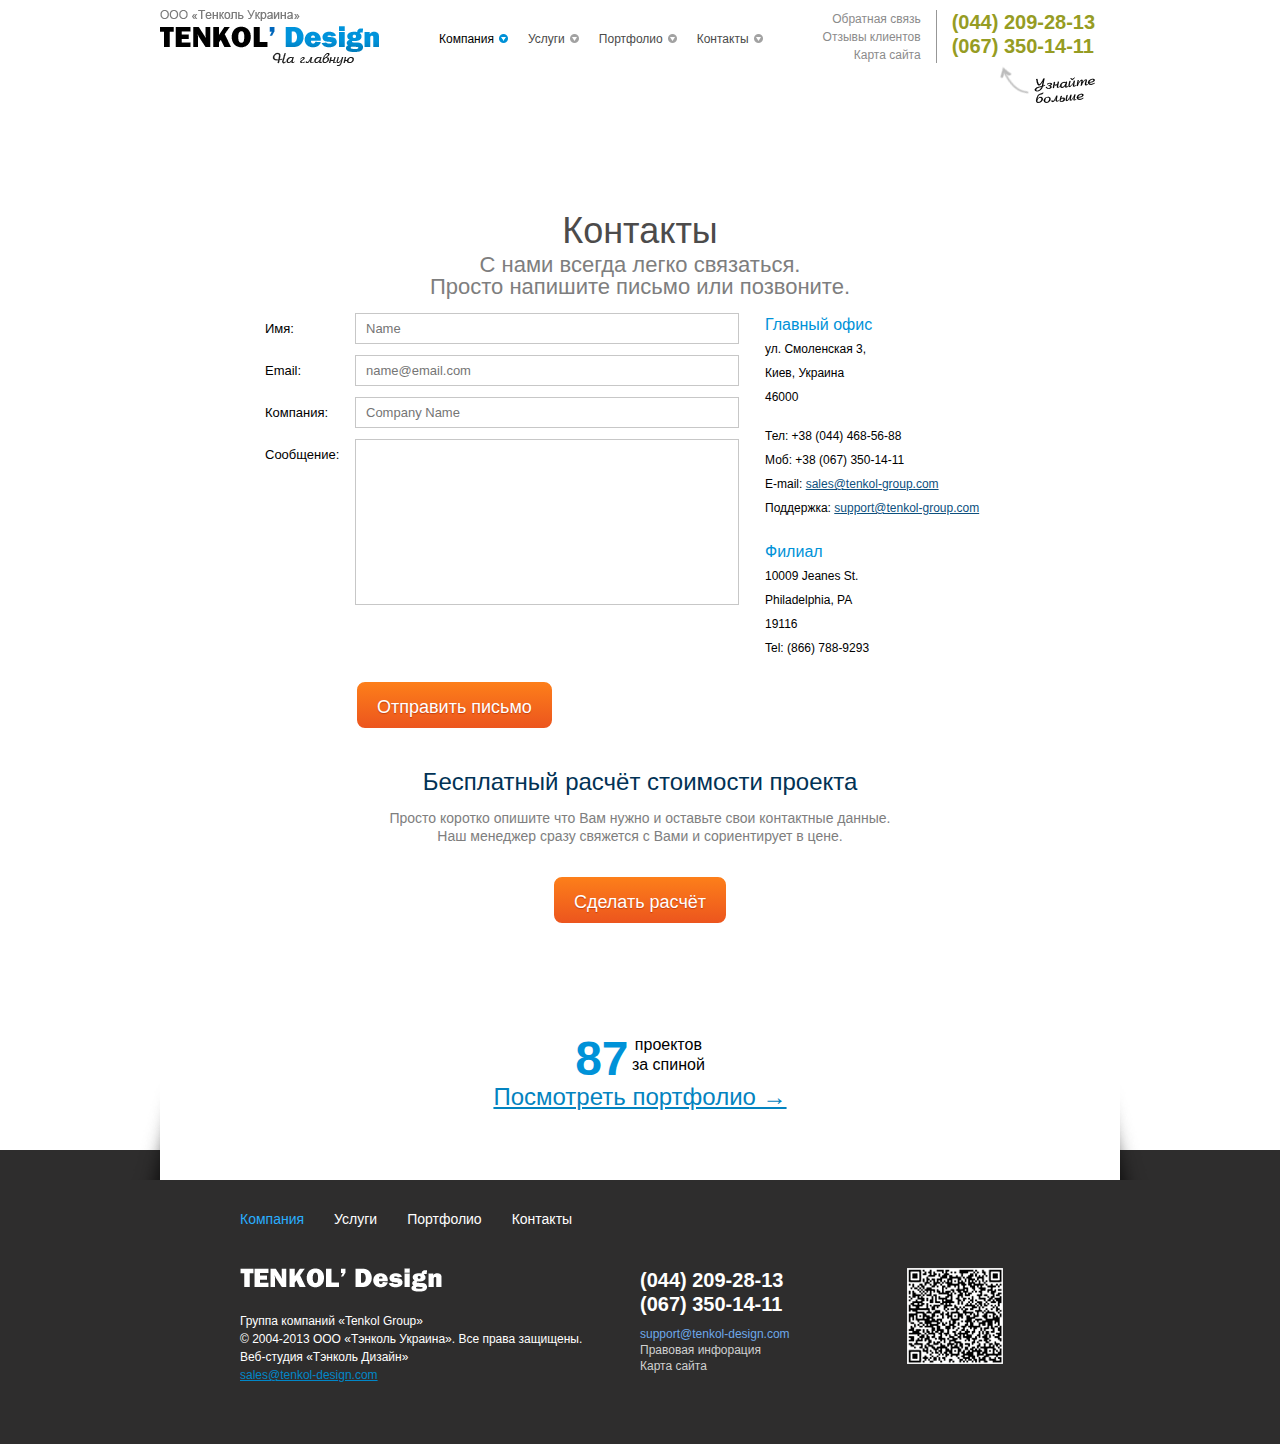
==== contacts.html @ 1159fef1 "add new pages" ====
﻿<!DOCTYPE html>
<html>
<head>
	<title>Framework</title>
	<meta charset="UTF-8"/>
	<meta name="author" content="Anton Abramov"/><!-- AntonAbramov1990@gmail.com -->
	<meta name="keywords" content=""/>
	<meta name="description" content=""/>
	<meta name="viewport" content="width=device-width; initial-scale=1.0">
	<link type="image/x-icon" rel="shortcut icon" href="favicon.ico"/>
	<link rel="stylesheet" href="css/normalize.css" type="text/css" media="all"/>
	<link rel="stylesheet" href="css/style.css" type="text/css" media="all"/>
	<link rel="stylesheet" href="css/sprite.css" type="text/css" media="all"/>

	<link rel="stylesheet" media="only screen and (min-width: 480px)" href="css/480.css">
	<link rel="stylesheet" media="only screen and (min-width: 600px)" href="css/600.css">
	<link rel="stylesheet" media="only screen and (min-width: 768px)" href="css/768.css">
	<link rel="stylesheet" media="only screen and (min-width: 992px)" href="css/992.css">
	<!--[if lt IE 9]>
	<script src="http://html5shiv.googlecode.com/svn/trunk/html5.js"></script>
	<![endif]-->
	<!--[if gte IE 9]>
	<style type="text/css">
		.gradient {
			filter: none;
		}
	</style>
	<![endif]-->
</head>
<body>

	<header class="header cf">
		<div class="logo"><a href="/" title="Tenkol'Design">
			<img src="img/logo.png" alt="Tenkol'Design"/>
		</a></div>
		<nav class="main-nav cf">
			<section>
				<a class="active" href="#">
					Компания<i class="icon icons-bullet-gray">&nbsp;</i>
				</a>
				<nav>
					<a href="#">Компания</a>
					<a href="#">Компания</a>
					<a href="#">Компания</a>
					<a href="#">Компания</a>
					<a href="#">Компания</a>
				</nav>
			</section>
			<a href="#">
				Услуги<i class="icon icons-bullet-gray">&nbsp;</i>
			</a>
			<section>
				<a href="#">
					Портфолио<i class="icon icons-bullet-gray">&nbsp;</i>
				</a>
				<nav>
					<a href="#">Компания</a>
					<a href="#">Компания</a>
					<a href="#">Компания</a>
					<a href="#">Компания</a>
					<a href="#">Компания</a>
				</nav>
			</section>
			<a href="#">
				Контакты<i class="icon icons-bullet-gray">&nbsp;</i>
			</a>
		</nav>
		<div class="contacts cf">
			<div class="feedback">
				<a href="#">Обратная связь</a>
				<a href="#">Отзывы клиентов</a>
				<a href="#">Карта сайта</a>
			</div>
			<div class="tel">
				<a href="#0442092813">(044) 209-28-13</a>
				<a href="#0673501411">(067) 350-14-11</a>
			</div>
		</div>
	</header><!-- .header -->
	<div class="top-large-picture">
		<img src="img/big-img/pic3.jpg" alt=""/>
	</div>
	<div class="wrapper section-main-content ">
		<div class="inn">
			<div class="contact-page">
				<div class="contact-header">
					<h1>
						Контакты
					</h1>
					<p>
						С нами всегда легко связаться.<br />
						Просто напишите письмо или позвоните.
					</p>
				</div><!-- .contact-header -->
				<div class="contact-form">
					<form action="#">
					<div class="cf">
						<div class="main-form-section">
							<div class="form-field">
								<label for="name">Имя:</label>
								<input placeholder="Name" type="text" required="" id="name">
							</div>
							<div class="form-field">
								<label for="email">Email:</label>
								<input placeholder="name@email.com" type="email" required="" id="email">
							</div>
							<div class="form-field">
								<label for="company">Компания:</label>
								<input placeholder="Company Name" type="text" required="" id="company">
							</div>
							<div class="form-field mb0">
								<label for="msg">Сообщение: </label>
								<textarea required="" rows="10" cols="30" id="msg" name="msg"></textarea>
							</div>
							<div class="six-min"><img alt="" src="img/6min.png"></div>
						</div>
						<div class="main-form-section-discription">
							<div class="main-office">
								<p class="s16 mb0 blue">Главный офис</p>
								<p>ул. Смоленская 3,<br>
								Киев, Украина<br>
								46000</p>
								Тел: +38 (044) 468-56-88<br>
								Моб: +38 (067) 350-14-11<br>
								E-mail: <a href="mailto:sales@tenkol-group.com">sales@tenkol-group.com</a><br>
								Поддержка: <a href="mailto:support@tenkol-group.com">support@tenkol-group.com</a>
							</div>
							<div>
								<div class="s16 blue">Филиал</div>
								<div>10009 Jeanes St.<br>
								Philadelphia, PA<br>
								19116</div>
								Tel: (866) 788-9293
							</div>
						</div><!-- .main-form-section-discription -->
					</div>
					<div class="main-form-section-submit">
						<input type="submit" value="Отправить письмо">
					</div>
				</form>
				</div><!-- .contact-form -->
				<div class="calculate-price">
					<h2>
						Бесплатный расчёт стоимости проекта
					</h2>
					<div>Просто коротко опишите что Вам нужно и оставьте свои контактные данные. </div>
					<div class="mb30">Наш менеджер сразу свяжется с Вами и сориентирует в цене.</div>
					<div>
						<a href="#" class="btn-orange">Сделать расчёт</a>
					</div>
				</div>
				<div class="shd">
					<p class="projects">
						<span>87</span>
						<span class="discription">
							проектов <br>
						за спиной
						</span>
					</p>
					<div>
						<a href="#">
							Посмотреть портфолио →
						</a>
					</div>
				</div>
			</div>
		</div>
	</div><!-- .wrapper -->
	<footer class="footer">
		<div class="inn ">
			<nav class="footer-nav cf">
				<a href="#" class="active">Компания</a>
				<a href="#">Услуги</a>
				<a href="#">Портфолио</a>
				<a href="#">Контакты</a>
			</nav>
			<div class="row">
				<div class="col-6 pr40">
					<div class="logo mb20">
						<a href="/" class="icon icons-footer-logo">tenkol'Design</a>
					</div>
					<div class="copyright">
						<p>Группа компаний «Tenkol Group»</p>
						<p>&copy 2004-2013 ООО «Тэнколь Украина». Все права защищены.</p>
						<p>Веб-студия «Тэнколь Дизайн»</p>
						<p><a href="mailto:sales@tenkol-design.com">sales@tenkol-design.com</a></p>
					</div>
				</div>
				<div class="col-4 pr40">
					<div class="tel">
						<a href="#0442092813">(044) 209-28-13</a>
						<a href="#0673501411">(067) 350-14-11</a>
					</div>
					<p><a class="support-link" href="mailto:support@tenkol-design.com">support@tenkol-design.com</a></p>
					<p><a href="#">Правовая инфорация</a></p>
					<p><a href="#">Карта сайта</a></p>
				</div>
				<div class="col-2 pr30">
					<a href="#" class="icon icons-qr">qr-code</a>
				</div>
			</div>

		</div>
	</footer><!-- .footer -->

<script type="text/javascript" src="js/jquery-2.0.3.min.js"></script>
<script type="text/javascript" src="js/jquery.slides.min.js"></script>
<script type="text/javascript" src="js/jquery.jcarousel.min.js"></script>
<script type="text/javascript" src="js/jquery.mousewheel-3.0.6.pack.js"></script>
<script type="text/javascript" src="js/jquery.fancybox.pack.js"></script>
<script type="text/javascript" src="js/init.js"></script>

</body>
</html>
---- css/style.css ----
/*========================
  Layout
  ========================*/
html,
body {
	min-height: 100%;
}
* {
	-webkit-box-sizing: border-box;
	-moz-box-sizing: border-box;
	-o-box-sizing: border-box;
	box-sizing: border-box;
}
.main .wrapper {
	width:auto;
}
.wrapper {
	margin: 0 auto;
	position: relative;
	z-index: 1;
	padding:0 10px;
}

/*========================
  GRID
  ========================*/
.row:after {
	clear: both;
	display:table;
	content:"";
}
.col-1,
.col-2,
.col-3,
.col-4,
.col-5,
.col-6,
.col-7,
.col-8,
.col-9,
.col-10,
.col-11,
.col-12
{
	position: relative;
	min-height: 1px;
}

.col-1,
.col-2,
.col-3,
.col-4,
.col-5,
.col-6,
.col-7,
.col-8,
.col-9,
.col-10,
.col-11,
.col-12 {
	float: left;
}

.col-1 {
	width: 8.333333333333332%; /* 80 / 960 */
}

.col-2 {
	width: 16.666666666666664%; /* 160 / 960 */
}

.col-3 {
	width: 25%; /* 240 / 960 */
}

.col-4 {
	width: 33.33333333333333%; /* 320 / 960 */
}

.col-5 {
	width: 41.66666666666667%; /* 400 / 960 */
}

.col-6 {
	width: 50%; /* 480 / 960 */
}

.col-7 {
	width: 58.333333333333336%; /* 560 / 960 */
}

.col-8 {
	width: 66.66666666666666%; /* 640 / 960 */
}

.col-9 {
	width: 75%; /* 720 / 960 */
}

.col-10 {
	width: 83.33333333333334%; /* 800 / 960 */
}

.col-11 {
	width: 91.66666666666666%; /* 880 / 960 */
}

.col-12 {
	width: 100%; /* 960 / 960 */
}
/*========================
  Typography
  ========================*/
body {
	font-size: 12px;
	color: #000;
	font-family:'Helvetica', 'arial', sans-serif;
	line-height:18px;
	background: #fff;
}
h1,
h2,
h3,
h4,
h5,
h6 {
	line-height: 1;
	margin-top:0;
	font-weight: normal;
	color:#000;
}

h1 {
	font-size:36px;  margin-bottom: 25px;
}
h2 {
	font-size: 24px; margin-bottom: 20px;
}
h3 {
	font-size: 18px; margin-bottom: 15px;
	color:#144a87;
}
h4 {
	font-size: 1.2em; margin-bottom: 1.25em;
}
h5 {
	font-size: 1em; font-weight: bold; margin-bottom: 1.5em;
}
h6 {
	font-size: 1em; font-weight: bold;
}

p {
	margin: 0 0 15px;
}
*+html .cf {
	zoom:1;
}
.cf:after {
	display:table;
	clear:both;
	content:"";
}
a {
	color:#0d507e;
	text-decoration:underline;
}
a:hover, a:focus {
	text-decoration:none;
}
ul, ol {
	margin: 0; padding-left: 0;
}

ul {
	list-style-type: none;
}
ol {
	list-style-type: decimal;
}
.nomargin {
	margin: 0 !important;
}

/* Correction Width */

.w50 {
	width: 50px;
}

.w100 {
	width: 100px;
}

.w150 {
	width: 150px;
}
.w190 {
	width:190px;
}
.w200 {
	width: 200px;
}

.w220 {
	width: 220px!important;
}
.w250 {
	width: 250px;
}
.w300 {
	width: 300px;
}

.w940 {
	max-width: 940px;
	margin: 0 auto;
}

/* + Correction margins + */
.m10 {
	margin: 10px 0;
}

.m15 {
	margin: 15px 0;
}

.m20 {
	margin: 20px 0;
}

.mr0 {
	margin-right: 0px !important;
}

.mr5 {
	margin-right: 5px;
}

.mr10 {
	margin-right: 10px;
}

.mr15 {
	margin-right: 15px;
}

.mr20 {
	margin-right: 20px;
}

.mr25 {
	margin-right: 25px;
}

.mr30 {
	margin-right: 30px;
}
.mr55 {
	margin-right:55px;
}
.mb0 {
	margin-bottom: 0 !important;
}

.mb5 {
	margin-bottom: 5px;
}

.mb10 {
	margin-bottom: 10px;
}

.mb15 {
	margin-bottom: 15px;
}

.mb20 {
	margin-bottom: 20px;
}

.mb25 {
	margin-bottom: 25px;
}

.mb30 {
	margin-bottom: 30px;
}

.mb40 {
	margin-bottom: 40px;
}

.mt0 {
	margin-top: 0 !important;
}

.mt5 {
	margin-top: 5px;
}

.mt8 {
	margin-top: 8px;
}

.mt10 {
	margin-top: 10px;
}

.mt12 {
	margin-top: 12px;
}

.mt15 {
	margin-top: 15px;
}

.mt20 {
	margin-top: 20px;
}

.mt25 {
	margin-top: 25px;
}

.mt30 {
	margin-top: 30px;
}

.mt35 {
	margin-top: 35px;
}

.mt40 {
	margin-top: 40px;
}
.mt50 {
	margin-top:50px;
}
.ml0 {
	margin-left: 0px !important;
}

.ml5 {
	margin-left: 5px;
}

.ml10 {
	margin-left: 10px;
}

.ml15 {
	margin-left: 15px;
}

.ml20 {
	margin-left: 20px;
}

.ml25 {
	margin-left: 25px;
}

.ml30 {
	margin-left: 30px;
}
.ml80 {
	margin-left:80px;
}
/* + Correction paddings + */
.pb0 {
	padding-bottom: 0 !important;
}

.pb5 {
	padding-bottom: 5px;
}

.pb10 {
	padding-bottom: 10px;
}

.pb15 {
	padding-bottom: 15px;
}

.pb20 {
	padding-bottom: 20px;
}

.pb25 {
	padding-bottom: 25px;
}

.pb30 {
	padding-bottom: 30px;
}

.pt0 {
	padding-top: 0 !important;
}

.pt5 {
	padding-top: 5px;
}

.pt10 {
	padding-top: 10px;
}

.pt15 {
	padding-top: 15px;
}

.pt20 {
	padding-top: 20px;
}

.pt25 {
	padding-top: 25px;
}

.pt30 {
	padding-top: 30px;
}
.pl20 {
	padding-left:20px;
}
.p20 {
	padding:20px;
}
.pr30 {
	padding-right:30px;
}
.pr40 {
	padding-right:40px;
}
.pr60 {
	padding-right:60px;
}
.relative {
	position: relative;
}

.left {
	float: left;
}

.right {
	float: right;
}
.t-right {
	text-align:right;
}
.hide {
	display:none!important;
}
.show {
	display:block!important;
}
.icons {
	display:inline-block;
}
.black {
	color:#000;
}
.white {
	color:#fff;
}
.bg-white {
	background-color:#fff;
}
.s11 {
	font-size:11px;
}
.s12 {
	font-size:12px;
}
.s13 {
	font-size:13px;
}
.s14 {
	font-size:14px;
}
.s16 {
	font-size:16px;
}
.s18 {
	font-size:18px;
}
.t-center {
	text-align:center;
}
.icon {
	display:inline-block;
	text-indent:-999em;
}
textarea  {
	resize:none;
}
.title1 {

}
.title2 {

}
.title3 {
	font-size: 18px;
	margin-bottom: 15px;
	color:#144a87;
	font-weight:normal;
}
/*===========================
 HEADER
 ============================*/
.header {
	padding-top:10px;
	margin-bottom:50px;
}
.header .logo {
	text-align:center;
}
.header .main-nav {
	/*padding:10px 0;*/
	text-align: center;
	position: relative;
	z-index: 10;
}
.header .main-nav > a,
.header .main-nav section > a {
	padding:10px 0;
}
.header .main-nav > section {
	position: relative;

}
.header .main-nav > section:first-child {
	margin-left:0;
}
.header .main-nav a {
	display:block;
	color:#4a4a4a;
	text-decoration: none;
	position: relative;
}
.header .main-nav section > a:first-child {
	margin-left:0;
}
.header .main-nav a:hover,
.header .main-nav a:focus,
.header .main-nav a.active{
	color:#000;
}
.header .main-nav > a.active {
	cursor: default;
}
.header .main-nav a .icon {
	position: relative;
	top:4px;
	margin-left:5px;
}

.header .main-nav > section nav {
	position: absolute;
	top:57px;
	left:50%;
	margin-left:-90px;
	width: 180px;
	border:1px solid #b8b8b8;
	background: #fff;
	display:none;
	box-shadow:0 3px 5px rgba(0,0,0, .5);
}
@-moz-document url-prefix() {
	.header .main-nav > section nav:before{
		border-width:12px!important;
		margin-left: -12px!important;
		top: -22px!important;
	}
	.header .main-nav > section nav:after {
		border-width:11px!important;
	}
}
.header .main-nav > section > a:hover + nav,
.header .main-nav > section > a:focus + nav,
.header .main-nav > section nav:hover {
	display:block;
	z-index: 10;
}
.header .main-nav > section nav:before {
	position: absolute;
	top:-20px;
	z-index: 1;
	left:50%;
	margin-left:-10px;
	border:10px solid;
	border-color: transparent  transparent #b8b8b8 transparent;
	content:"";
}
.header .main-nav > section nav:after {
	position: absolute;
	top:-18px;
	z-index: 2;
	left:50%;
	margin-left:-9px;
	border:9px solid;
	border-color: transparent  transparent #ffffff transparent;
	content:"";
}
.header .main-nav > section nav a {
	display: block;
	height:40px;
	line-height:40px;
	padding:0 20px;
	border-top:1px solid #b8b8b8;
}
.header .main-nav > section nav a:hover,
.header .main-nav > section nav a:focus {
	color:#0092d8;
}
.header .main-nav > section nav a:first-child {
	border-top:0 ;
}
.header .contacts {
	width:280px;
	margin:0 auto 20px;
}
.header .feedback {
	border-right:1px solid #979797;
	padding-right:15px;
	margin-right:15px;
	height:53px;
	float:left;
	text-align: right;
}
.header .feedback a {
	display:block;
	color:#8b8b8b;
	text-decoration: none;
}
.header .feedback a:hover,
.header .feedback a:focus{
	color:#4480c3;
	text-decoration: underline;
}
.header .tel {
	float:left;
	position: relative;
}
.header .tel:before {
	bottom: -45px;
	content: "";
	height: 37px;
	position: absolute;
	right: 0;
	width: 96px;
}
.header .tel a {
	font-weight:bold;
	color:#969c23;
	text-decoration: none;
	display: block;
	font-size:20px;
	line-height:24px;
}

/*===========================
 Footer
 ============================*/
.footer {
	padding:60px 20px;
	background: #2e2d2d;
	text-align: center;
}
.footer .footer-nav {
	margin:0 0 40px;
}
.footer .footer-nav a {
	display:block;
	color:#fff;
	text-align: center;
	text-decoration: none;
	font-size:14px;
}
.footer .footer-nav a:first-child {
	margin-left:0;
}
.footer .footer-nav a.active,
.footer .footer-nav a:hover,
.footer .footer-nav a:focus{
	color:#29aeff;
}
.footer .copyright {
	color:#fff;
}
.footer .copyright p {
	margin:0;
}
.footer .copyright a {
	color:#0187c8;
}
.footer .tel {
	margin:0 0 10px;
}
.footer .tel a{
	display:block;
	line-height: 24px;
	color:#fff;
	font-size:20px;
	font-weight:bold;
	text-decoration: none;
}

.footer .col-4 p {
	margin:0;
	line-height:16px;
}
.footer .col-4 p a {
	color:#d0d0d0;
	text-decoration: none;
}
.footer .col-4 p a:hover,
.footer .col-4 p a:focus{
	text-decoration: underline;
}
.footer .col-4 p .support-link {
	color:#6da8ea;
}
/*===========================
 Body
 ============================*/
.main .wrapper .inn {
	margin:0 auto;
}
/*===========================
 Tabs
 ============================*/
.tabs-section {
	position: relative;
	padding-bottom:360px;
	margin:0 0 40px;
}
.tabs-section .tabs {
	position: absolute;
	bottom:0;
	left:0;
	z-index: 2;
}
.main .tabs-section .tabs a {
	width:140px;
	height:100%;
	height:78px;
}
.main .tabs-section .tabs a:first-child {
	width:300px;
}
.tabs-section .tabs a{
	padding:10px 15px;
	position: relative;
	display:block;
	font-size:14px;
	line-height: 18px;
	float:left;
	margin:0 0 15px 15px;
	background: #eeeeee;
	color:#000;
	border-radius:10px;
	text-decoration: none;
}
.tabs-section .tabs a.active,
.tabs-section .tabs a:hover,
.tabs-section .tabs a:focus{
	background: #0092d8;
	color:#fff;
}
.tabs-section .tabs a.active {
	cursor: default;
}
.tabs-section .tabs a.active:before {
	content:"";
	width:16px;
	height:32px;
	position: absolute;
	top:-23px;
	left:0;
}
.tabs-section .tab-body {
	display: none;
}
.tabs-section .tab-body:after {
	content:"";
	display:table;
	clear:both;
}
.tabs-section .tab-body.opened {
	display:block;
}
.tabs-section .discription {
	margin:0 auto 10px;
	text-align: center;
}
.tabs-section .discription ul {
	margin:0 auto 20px;
	width:300px;
	text-align:left;
}
.tabs-section .picture {
	margin:0 auto 20px;
}
.tabs-section .picture img{
	display:block;
	max-width: 100%;
	margin:0 auto;
}
.tabs-section .options {
	margin:0 auto;
	text-align:center;
}

.tabs-section .discription h1 {
	font-size:35px;
	line-height:36px;
	margin:0 0 15px;
	font-weight: normal;
}
.tabs-section .discription h2 {
	line-height:24px;
	font-size: 24px;
	font-weight: normal;
	margin:0 0 20px;
}
.tabs-section .discription h2 + .s16 {
	margin-top:-15px;
	margin-bottom:15px;
}

ul.bullet-squre li {
	position: relative;
	padding-left:30px;
	margin:0 0 10px;
}
ul.bullet-squre li:before {
	content:"";
	position: absolute;
	left:0;
	top:0;
	width:18px;
	height:16px;
}

.green-btn {
	background: #b9d712; /* Old browsers */
	background: -moz-linear-gradient(top,  #b9d712 0%, #89ad0c 100%); /* FF3.6+ */
	background: -webkit-gradient(linear, left top, left bottom, color-stop(0%,#b9d712), color-stop(100%,#89ad0c)); /* Chrome,Safari4+ */
	background: -webkit-linear-gradient(top,  #b9d712 0%,#89ad0c 100%); /* Chrome10+,Safari5.1+ */
	background: -o-linear-gradient(top,  #b9d712 0%,#89ad0c 100%); /* Opera 11.10+ */
	background: -ms-linear-gradient(top,  #b9d712 0%,#89ad0c 100%); /* IE10+ */
	background: linear-gradient(to bottom,  #b9d712 0%,#89ad0c 100%); /* W3C */
	filter: progid:DXImageTransform.Microsoft.gradient( startColorstr='#b9d712', endColorstr='#89ad0c',GradientType=0 ); /* IE6-9 */
	text-shadow:0 1px 1px rgba(113,119,19, .9);
	border:1px solid #899013;
	border-radius:10px;
	color:#fff;
	font-size:16px;
	padding:0 20px;
	line-height:40px;
	display:inline-block;
	height:40px;
	text-decoration: none;
}
.green-btn:hover,
.green-btn:focus {
	background: #89ad0c; /* Old browsers */
	background: -moz-linear-gradient(top,  #89ad0c 0%, #b9d712 100%); /* FF3.6+ */
	background: -webkit-gradient(linear, left top, left bottom, color-stop(0%,#89ad0c), color-stop(100%,#b9d712)); /* Chrome,Safari4+ */
	background: -webkit-linear-gradient(top,  #89ad0c 0%,#b9d712 100%); /* Chrome10+,Safari5.1+ */
	background: -o-linear-gradient(top,  #89ad0c 0%,#b9d712 100%); /* Opera 11.10+ */
	background: -ms-linear-gradient(top,  #89ad0c 0%,#b9d712 100%); /* IE10+ */
	background: linear-gradient(to bottom,  #89ad0c 0%,#b9d712 100%); /* W3C */
	filter: progid:DXImageTransform.Microsoft.gradient( startColorstr='#89ad0c', endColorstr='#b9d712',GradientType=0 ); /* IE6-9 */

}
.tabs-section .options h2 {
	font-size:24px;
	line-height:30px;
	margin:0 0 0px;
}
.gray-text {
	color:#676767;
}
.option-list {
	color:#000000;
	font-size:14px;
	margin:0 0 10px;
}
.option-list strong {
	color:#0092d8;
	display: block;
	font-size:24px;
	line-height:26px;
}
.sosials {
	margin:20px;
}
.sosials li {
	float:left;
	margin-left:7px;
}
.sosials li:first-child {
	margin-left:0;
}
.clients-blcok {
	padding:0 20px;
}
.clients-list {
	margin:0 -18px 40px;
}
.clients-list a {
	display: block;
	float:left;
	margin:0 14px;
}
.clients-list a img {
	display: block;
}

.world-map {
	background: #0098b8;
	padding-top:50px;
	position: relative;
	z-index: 2;
}
.world-map:before {
	content:"";
	border:15px solid;
	border-color: #fff transparent transparent transparent;
	position: absolute;
	left:50%;
	margin-left:-15px;
	top:0;
}

.world-map .projects,
.world-map .watch-porfolio{
	text-align: center;
	color:#fff;
	margin: 0 0 5px;

}
.world-map .projects span:first-child {
	color:#fdd222;
	font-weight:bold;
	font-size:48px;
	line-height:48px;
}
.world-map .projects span {
	display: inline-block;
	vertical-align: top;
	font-size: 16px;
	line-height: 20px;

}
.world-map .watch-porfolio {
	padding-bottom:50px;
	background: url(../img/shadow.png) 50% 100% no-repeat;
	margin-bottom:0;
}
.world-map .watch-porfolio a {
	color:#fff;
	font-size: 24px;
}
.world-map .map {
	padding-top:40px;
	text-align: center;
}
.world-map .map img {
	max-width: 100%;
	display: block;
	margin:0 auto;
}
.air-balls {
	background: #06abc7;
	position: relative;
	z-index: 3;
	box-shadow: 0 -10px 20px rgba(0, 0, 0, 0.2);
}
.air-balls .inn {
	padding:20px;
}
.air-balls h2 {
	color:#fff;
	font-size:24px;
	line-height:24px;
	margin-bottom:10px;
}
.main-form-section {

	position: relative;
	margin-bottom:15px;
}
.main-form-section .six-min {
	position: absolute;
	left:-60px;
	bottom:0;
	display:none;
}
.main-form-section .six-min img {
	display: block;
}
.form-field:after {
	content:"";
	display:table;
	clear:both;
}
.form-field label {
	display:block;
}
.main-form-section .form-field {
	margin:0 0 10px;
}
.air-balls .main-form-section .form-field label {
	color:#fff;
}
.main-form-section .form-field label {
	width:90px;
	padding-right:10px;
	color:#000;
	padding:7px 0;
	font-size:13px;
}
.main-form-section .form-field input,
.main-form-section .form-field textarea {
	width:100%;
	background: #fff;
	border:1px solid #c7c7c7;
	padding:7px 10px;
	font-size:13px;
	color:#acacac;
}
.air-balls .main-form-section .form-field input,
.air-balls .main-form-section .form-field textarea {
	background: #a5d7e4;
	border:1px solid #fff;
	color:#fff;
}
.main-form-section .form-field input:focus,
.main-form-section .form-field textarea:focus {
	color:#000;
	border-color:#77c2d6;
	background: #e9f4f9;
	-webkit-transition: all 0.3s ease-in-out;
	-moz-transition: all 0.3s ease-in-out;
	-o-transition: all 0.3s ease-in-out;
	transition: all 0.3s ease-in-out;
}
.air-balls .main-form-section .form-field input:focus,
.air-balls .main-form-section .form-field textarea:focus {
	color:#000;
	background: #cfe9f0;
	border-color:#fff;
}
.main-form-section .form-field input {

}
.air-balls .main-form-section-discription {
	color:#fff;
}
.main-form-section-discription {
	color:#000;
	text-align: center;
	line-height:24px;
}
.air-balls .main-form-section-discription a {
	color:#fff;
	text-decoration: none;
}
.air-balls .main-form-section-discription .main-office {
	border-bottom:1px solid #a5d7e4;
}
.main-form-section-discription .main-office {
	padding-bottom:10px;
	margin-bottom:10px;
}
.main-form-section-submit {
	text-align: center;
	margin-top:10px;
}
.air-balls input[type="submit"],
.btn-orange,
.contact-form input[type="submit"]{
	position: relative;
	border-radius:10px;
	cursor: pointer;
	color:#fff;
	border:2px solid #fff;
	background: #fd7f1a; /* Old browsers */
	background: -moz-linear-gradient(top,  #fd7f1a 0%, #ec551e 100%); /* FF3.6+ */
	background: -webkit-gradient(linear, left top, left bottom, color-stop(0%,#fd7f1a), color-stop(100%,#ec551e)); /* Chrome,Safari4+ */
	background: -webkit-linear-gradient(top,  #fd7f1a 0%,#ec551e 100%); /* Chrome10+,Safari5.1+ */
	background: -o-linear-gradient(top,  #fd7f1a 0%,#ec551e 100%); /* Opera 11.10+ */
	background: -ms-linear-gradient(top,  #fd7f1a 0%,#ec551e 100%); /* IE10+ */
	background: linear-gradient(to bottom,  #fd7f1a 0%,#ec551e 100%); /* W3C */
	filter: progid:DXImageTransform.Microsoft.gradient( startColorstr='#fd7f1a', endColorstr='#ec551e',GradientType=0 ); /* IE6-9 */
	font-size:18px;
	text-shadow:0 1px 1px #c33e0d;
	padding:0 20px;
	line-height:50px;
	height:50px;
	display: inline-block;
	text-decoration: none;
	word-break: keep-all;
}
.air-balls input[type="submit"]:hover,
.air-balls input[type="submit"]:focus,
.contact-form input[type="submit"]:hover,
.contact-form input[type="submit"]:focus,
.btn-orange:hover,
.btn-orange:focus{
	background: #ec551e; /* Old browsers */
	background: -moz-linear-gradient(top,  #ec551e 0%, #fd7f1a 100%); /* FF3.6+ */
	background: -webkit-gradient(linear, left top, left bottom, color-stop(0%,#ec551e), color-stop(100%,#fd7f1a)); /* Chrome,Safari4+ */
	background: -webkit-linear-gradient(top,  #ec551e 0%,#fd7f1a 100%); /* Chrome10+,Safari5.1+ */
	background: -o-linear-gradient(top,  #ec551e 0%,#fd7f1a 100%); /* Opera 11.10+ */
	background: -ms-linear-gradient(top,  #ec551e 0%,#fd7f1a 100%); /* IE10+ */
	background: linear-gradient(to bottom,  #ec551e 0%,#fd7f1a 100%); /* W3C */
	filter: progid:DXImageTransform.Microsoft.gradient( startColorstr='#ec551e', endColorstr='#fd7f1a',GradientType=0 ); /* IE6-9 */

}
.save-money {
	background: #16bbd9;
	color:#fff;
}
.save-money .inn {
	padding:20px 20px 140px;
	background: url(../img/money.jpg) no-repeat 90% 100%;
}
.save-money h2{
	font-size:32px;
	margin:0 0 10px;
	color:#fff;

}
.save-money p {
	font-size:24px;
	line-height:22px;
}
.responsive-section {
	background: #8fd8e1;
}
.responsive-section .inn {
	background: url(../img/mobiles.jpg) no-repeat 3% 90%;
	padding:20px 20px 190px;
}
.responsive-section h2{
	font-size:32px;
	margin:0 0 10px;
	color:#08455d;
}
.responsive-section p {
	font-size:18px;
	color:#196b8b;
}
.cro-section {
	background: #d6e8ea;
}
.cro-section .inn {
	background: url(../img/progress.jpg) no-repeat 100% 100% ;
	-moz-background-size:contain ;
	-webkit-background-size:contain ;
	-o-background-size:contain ;
	background-size:contain ;
	padding:20px 20px 40px;
}
.cro-section h2 {
	font-size:16px;
	font-weight:normal;
	margin:0 0 5px;
	color:#000;
}
.cro-section p {
	font-size:15px;
	color:#000;
}
.free-calculate {
	background: #bfdb4f;
	position: relative;
}
.free-calculate:before {
	content:"";
	border:25px solid;
	border-color: #D6E8EA transparent transparent transparent;
	position: absolute;
	left:50%;
	margin-left: -25px;
	top:0;
}
.free-calculate .inn {
	padding:20px;
	text-align:center;
}
.free-calculate h2 {
	color:#013255;
	font-size:36px;
}
.free-calculate p {
	color:#628352;
}
.free-calculate .btn-orange {
	position: relative;
	margin-right:140px;
	min-width: 180px;
}
.free-calculate .btn-orange:before,
.calculate-price .btn-orange:before{
	content:"";
	height:31px;
	width:146px;
	background: url(../img/green-arrow-text.png) no-repeat;
	position: absolute;
	right:-155px;
	top:10px;
	z-index: 2;
}
.section-main-content {
	background: #fff;
}
.section-main-content .inn {
	background: #fff;
	top:30px;
	position: relative;
	padding-top:20px;

}
.main .section-main-content .inn {
	padding:20px;
}
.gray-t {
	color:#8f8f8f;
}
/*===========================
 Inner page
 ============================*/
.top-large-picture {
	max-width:1280px;
	margin:0 auto 0px;
	/*border-bottom:5px solid #0092d8;*/
}
.top-large-picture img {
	display:block;
	width:100%;
}
.left-column {
	width:40%;

	padding-right:30px;
	float:left;
}
.content-body {
	overflow:hidden;
	padding-right:20px;
}
.side-menu {
	background: #f5f5f5;
	padding:5px 0;
	margin-bottom:30px;
}
.side-menu a {
	display:block;
	padding:5px 15px;
	color:#585858;
	text-decoration: none;
	position: relative;
}
.side-menu a:hover,
.side-menu a.active{
	color:#fff;
	background: #0092d8;
}
.side-menu a:hover:before,
.side-menu a:focus:before,
.side-menu a.active:before{
	content:"";
	border:14px solid;
	border-color: transparent transparent transparent #0092d8;
	position: absolute;
	right: -28px;
	top:50%;
	margin-top:-14px;
}
.blue {
	color:#0092d8;
}
.georaphy-img {
	margin:0 0 40px;
}
.georaphy-img img {
	width: 100%;
}
.city-map-section  {

}
.city-map-section .city-map-container {
	float:left;
}
.city-map-section .city-map-container:first-child {
	margin-right:20px;
}
.city-map-section .city-map-header {
	border-top-left-radius: 10px;
	border-top-right-radius: 10px;
	background: #0094db;
	padding:7px 25px;
	font-weight:bold;
	line-height:18px;
	font-size:14px;
	color:#fff;
	margin-bottom:20px;
}
.city-map-section .city-map-container:first-child .city-map-header {
	background: #bac238;
}
.city-map-container ul {
	float:left;
	margin-left:25px;
	margin-bottom:20px;
	width: 90px;
}
.city-map-container ul li {
	font-size:11px;
	color:#000;
	line-height:12px;
	margin-bottom:3px;
}
.city-map-container ul li:first-child {
	font-weight:bold;
}
.city-map-container ul li,
.city-map-container ul li a {
	color:#000;
	text-decoration: none;
}
.team {
	margin:0 0 10px;
	text-align: center;
}
.team .person {

	margin:0 0 20px;

}
.team .photo {
	display:block;
	border-radius:200px;

	overflow: hidden;
	margin-bottom: 20px;
}
.team .photo img {
	width: 100%;
	display: block;
}
.team .name {
	margin:0 0 5px;
	font-size: 14px;
	color:#000;
}
.team .position {
	font-size:10px;
	font-style: italic;
	color:#0092d8;
	line-height: 12px;
}
.view-vacancy,
.view-portfolio {
	display:inline-block;
	font-weight: bold;
	font-size:12px;
	color:#fff;
	text-align:center;
	border-radius:5px;
	height:34px;
	line-height: 34px;
	text-decoration: none;
	display: block;
	max-width: 170px;
	overflow: hidden;
}
.view-portfolio {
	text-shadow:0 1px 1px #c33e0d;
}
.view-vacancy {
	background: #fd7f1a; /* Old browsers */
	background: -moz-linear-gradient(top,  #fd7f1a 0%, #ec551e 100%); /* FF3.6+ */
	background: -webkit-gradient(linear, left top, left bottom, color-stop(0%,#fd7f1a), color-stop(100%,#ec551e)); /* Chrome,Safari4+ */
	background: -webkit-linear-gradient(top,  #fd7f1a 0%,#ec551e 100%); /* Chrome10+,Safari5.1+ */
	background: -o-linear-gradient(top,  #fd7f1a 0%,#ec551e 100%); /* Opera 11.10+ */
	background: -ms-linear-gradient(top,  #fd7f1a 0%,#ec551e 100%); /* IE10+ */
	background: linear-gradient(to bottom,  #fd7f1a 0%,#ec551e 100%); /* W3C */
	filter: progid:DXImageTransform.Microsoft.gradient( startColorstr='#fd7f1a', endColorstr='#ec551e',GradientType=0 ); /* IE6-9 */

}
.view-vacancy:hover,
.view-vacancy:focus {
	background: #ec551e; /* Old browsers */
	background: -moz-linear-gradient(top,  #ec551e 0%, #fd7f1a 100%); /* FF3.6+ */
	background: -webkit-gradient(linear, left top, left bottom, color-stop(0%,#ec551e), color-stop(100%,#fd7f1a)); /* Chrome,Safari4+ */
	background: -webkit-linear-gradient(top,  #ec551e 0%,#fd7f1a 100%); /* Chrome10+,Safari5.1+ */
	background: -o-linear-gradient(top,  #ec551e 0%,#fd7f1a 100%); /* Opera 11.10+ */
	background: -ms-linear-gradient(top,  #ec551e 0%,#fd7f1a 100%); /* IE10+ */
	background: linear-gradient(to bottom,  #ec551e 0%,#fd7f1a 100%); /* W3C */
	filter: progid:DXImageTransform.Microsoft.gradient( startColorstr='#ec551e', endColorstr='#fd7f1a',GradientType=0 ); /* IE6-9 */

}
.view-portfolio {
	background: #0092d8; /* Old browsers */
	background: -moz-linear-gradient(top,  #0092d8 0%, #0070a5 100%); /* FF3.6+ */
	background: -webkit-gradient(linear, left top, left bottom, color-stop(0%,#0092d8), color-stop(100%,#0070a5)); /* Chrome,Safari4+ */
	background: -webkit-linear-gradient(top,  #0092d8 0%,#0070a5 100%); /* Chrome10+,Safari5.1+ */
	background: -o-linear-gradient(top,  #0092d8 0%,#0070a5 100%); /* Opera 11.10+ */
	background: -ms-linear-gradient(top,  #0092d8 0%,#0070a5 100%); /* IE10+ */
	background: linear-gradient(to bottom,  #0092d8 0%,#0070a5 100%); /* W3C */
	filter: progid:DXImageTransform.Microsoft.gradient( startColorstr='#0092d8', endColorstr='#0070a5',GradientType=0 ); /* IE6-9 */

}
.view-portfolio:hover,
.view-portfolio:focus {
	background: #0070a5; /* Old browsers */
	background: -moz-linear-gradient(top,  #0070a5 0%, #0092d8 100%); /* FF3.6+ */
	background: -webkit-gradient(linear, left top, left bottom, color-stop(0%,#0070a5), color-stop(100%,#0092d8)); /* Chrome,Safari4+ */
	background: -webkit-linear-gradient(top,  #0070a5 0%,#0092d8 100%); /* Chrome10+,Safari5.1+ */
	background: -o-linear-gradient(top,  #0070a5 0%,#0092d8 100%); /* Opera 11.10+ */
	background: -ms-linear-gradient(top,  #0070a5 0%,#0092d8 100%); /* IE10+ */
	background: linear-gradient(to bottom,  #0070a5 0%,#0092d8 100%); /* W3C */
	filter: progid:DXImageTransform.Microsoft.gradient( startColorstr='#0070a5', endColorstr='#0092d8',GradientType=0 ); /* IE6-9 */

}
.projects-background .number-portfolio {
	color: #0092D8;
	display: block;
	float: left;
	font-size: 48px;
	font-weight: bold;
	line-height: 33px;
	margin-right: 5px;
}
.projects-background .text {
	display: block;
	float: left;
	line-height: 14px;
	width: 80px;
}
.contact-header {
	text-align: center;
}
.contact-header h1 {
	margin-bottom: 5px;
	color:#4c4b4b;
}
.contact-header p {
	font-size:22px;
	color:#7e7e7e;
	line-height: 22px;
}
.calculate-price {
	text-align:center;
	font-size:14px;
	color:#7e7e7e;
	margin:0 0 40px;
}
.calculate-price h2 {
	font-size:24px;
	color:#013255;
	margin:0 0 15px;
}
.shd {
	background: url("../img/shd.png") no-repeat scroll 50% 0 rgba(0, 0, 0, 0);
	text-align: center;
	padding:70px 0;
}
.shd .projects {
	margin:0 0 5px;
}
.shd .projects span:first-child {
    color: #0092d8;
    font-size: 48px;
    font-weight: bold;
    line-height: 48px;
}
.shd .projects span {
    display: inline-block;
    font-size: 16px;
    line-height: 20px;
    vertical-align: top;
}
.shd a {
	font-size:24px;
	color:#0383c0;
}
.contact-form {
	color:#000;
}
---- css/sprite.css ----
/* line 154, icons/*.png */
.icons-sprite, .icons-arrow-to-left, .icons-arrow-to-right, .icons-bullet-blue, .icons-bullet-gray, .icons-bullet-squre-green, .icons-bullet-squre, .icons-corner-top, .icons-fb, .icons-footer-logo, .icons-learn-more, .icons-qr, .icons-shadow-left, .icons-shadow-right, .icons-tw, .icons-vk, .header .main-nav a:hover .icon,
.header .main-nav a:focus .icon,
.header .main-nav a.active .icon, .header .tel:before, ul.bullet-squre li:before, ul.bullet-squre li.active:before, .tabs-section .tabs a.active:before, .section-main-content .inn:before, .section-main-content .inn:after {
  background: url('../img/icons.png') no-repeat;
}

/* line 60, ../../../../../Library/Ruby/Gems/1.8/gems/compass-0.12.2/frameworks/compass/stylesheets/compass/utilities/sprites/_base.scss */
.icons-arrow-to-left {
  background-position: 0 -470px;
  height: 13px;
  width: 40px;
}

/* line 60, ../../../../../Library/Ruby/Gems/1.8/gems/compass-0.12.2/frameworks/compass/stylesheets/compass/utilities/sprites/_base.scss */
.icons-arrow-to-right {
  background-position: 0 -418px;
  height: 20px;
  width: 44px;
}

/* line 60, ../../../../../Library/Ruby/Gems/1.8/gems/compass-0.12.2/frameworks/compass/stylesheets/compass/utilities/sprites/_base.scss */
.icons-bullet-blue {
  background-position: 0 -524px;
  height: 9px;
  width: 9px;
}

/* line 60, ../../../../../Library/Ruby/Gems/1.8/gems/compass-0.12.2/frameworks/compass/stylesheets/compass/utilities/sprites/_base.scss */
.icons-bullet-gray {
  background-position: 0 -515px;
  height: 9px;
  width: 9px;
}

/* line 60, ../../../../../Library/Ruby/Gems/1.8/gems/compass-0.12.2/frameworks/compass/stylesheets/compass/utilities/sprites/_base.scss */
.icons-bullet-squre-green {
  background-position: 0 -438px;
  height: 16px;
  width: 18px;
}

/* line 60, ../../../../../Library/Ruby/Gems/1.8/gems/compass-0.12.2/frameworks/compass/stylesheets/compass/utilities/sprites/_base.scss */
.icons-bullet-squre {
  background-position: 0 -454px;
  height: 16px;
  width: 18px;
}

/* line 60, ../../../../../Library/Ruby/Gems/1.8/gems/compass-0.12.2/frameworks/compass/stylesheets/compass/utilities/sprites/_base.scss */
.icons-corner-top {
  background-position: 0 -483px;
  height: 32px;
  width: 16px;
}

/* line 60, ../../../../../Library/Ruby/Gems/1.8/gems/compass-0.12.2/frameworks/compass/stylesheets/compass/utilities/sprites/_base.scss */
.icons-fb {
  background-position: 0 -181px;
  height: 24px;
  width: 24px;
}

/* line 60, ../../../../../Library/Ruby/Gems/1.8/gems/compass-0.12.2/frameworks/compass/stylesheets/compass/utilities/sprites/_base.scss */
.icons-footer-logo {
  background-position: 0 -157px;
  height: 24px;
  width: 202px;
}

/* line 60, ../../../../../Library/Ruby/Gems/1.8/gems/compass-0.12.2/frameworks/compass/stylesheets/compass/utilities/sprites/_base.scss */
.icons-learn-more {
  background-position: 0 -96px;
  height: 37px;
  width: 96px;
}

/* line 60, ../../../../../Library/Ruby/Gems/1.8/gems/compass-0.12.2/frameworks/compass/stylesheets/compass/utilities/sprites/_base.scss */
.icons-qr {
  background-position: 0 0;
  height: 96px;
  width: 96px;
}

/* line 60, ../../../../../Library/Ruby/Gems/1.8/gems/compass-0.12.2/frameworks/compass/stylesheets/compass/utilities/sprites/_base.scss */
.icons-shadow-left {
  background-position: 0 -227px;
  height: 96px;
  width: 29px;
}

/* line 60, ../../../../../Library/Ruby/Gems/1.8/gems/compass-0.12.2/frameworks/compass/stylesheets/compass/utilities/sprites/_base.scss */
.icons-shadow-right {
  background-position: 0 -323px;
  height: 95px;
  width: 29px;
}

/* line 60, ../../../../../Library/Ruby/Gems/1.8/gems/compass-0.12.2/frameworks/compass/stylesheets/compass/utilities/sprites/_base.scss */
.icons-tw {
  background-position: 0 -133px;
  height: 24px;
  width: 24px;
}

/* line 60, ../../../../../Library/Ruby/Gems/1.8/gems/compass-0.12.2/frameworks/compass/stylesheets/compass/utilities/sprites/_base.scss */
.icons-vk {
  background-position: 0 -205px;
  height: 22px;
  width: 22px;
}

/* line 8, ../sass/sprite.scss */
.header .main-nav a:hover .icon,
.header .main-nav a:focus .icon,
.header .main-nav a.active .icon {
  background-position: 0 -524px;
}

/* line 11, ../sass/sprite.scss */
.header .tel:before {
  background-position: 0 -96px;
}

/* line 14, ../sass/sprite.scss */
ul.bullet-squre li:before {
  background-position: 0 -454px;
}

/* line 17, ../sass/sprite.scss */
ul.bullet-squre li.active:before {
  background-position: 0 -438px;
}

/* line 20, ../sass/sprite.scss */
.tabs-section .tabs a.active:before {
  background-position: 0 -483px;
}

/* line 23, ../sass/sprite.scss */
.section-main-content .inn:before {
  background-position: 0 -227px;
}

/* line 26, ../sass/sprite.scss */
.section-main-content .inn:after {
  background-position: 0 -323px;
}


@media only screen
and (max-width : 600px) {
	.col-1, .col-2, .col-3, .col-4, .col-5, .col-6, .col-7, .col-8, .col-9, .col-10, .col-11, .col-12 {
		float:none;
		width:auto;
	}
	.footer .pr40,
	.footer .pr30 {
		padding-right:0;
		margin-bottom:10px;
	}
	.icons-qr {
		margin-top:10px;
	}
}
@media only screen
and (max-width : 768px) {
	h1 {
		font-size:20px;
	}
	h2 {
		font-size: 18px;
	}
	h3 {
		font-size: 16px;
	}


    .free-calculate .btn-orange {
		margin-right:0;
    }
    .free-calculate .btn-orange:before {
		display:none;
    }
}
---- css/480.css ----
/* add your custom styles here */

.tabs-section .tab-body {
	padding:0 20px;
}
.tabs-section {
	padding-bottom:220px;
}
.sosials {
	margin:20px 0;
}
.team .person {
	width:33.33333%;
	float:left;
	padding:0 15px;
}
.team .photo {
	margin-left:-15px;
}
---- css/600.css ----
/* add your custom styles here */
.left-column {
	width:27.08333333333333%; /* 260 / 960 */
}
.header {
	padding:10px 20px 0;
}
.header .logo {
	float:left;
	margin-right:60px;
	text-align: left;
}
.header .main-nav {
	float:left;
	text-align: left;
}
.header .main-nav > section {
	float:left;
	margin-left:20px;
}
.header .main-nav > a,
.header .main-nav section > a{
	margin-left:20px;
	float:left;
	padding:20px 0;
}
.tabs-section .tabs a {
	margin:0 0 20px 20px;
}

.cro-section .inn {
	height:243px;
}
.city-map-section .city-map-container {
	width:300px;
}
.city-map-section .city-map-container:first-child {
	width: 350px;
}
---- css/768.css ----
/* add your custom styles here */

.air-balls .inn {
	padding:50px 50px 50px 60px;
	background: url(../img/balls.jpg) no-repeat 100% 0;
}
.air-balls h2 {
	font-size:48px;
	line-height: 48px;
	margin-bottom: 30px;
}
.form-field label {
	float:left;
}
.main-form-section {
	width:480px;
	margin-right:20px;
	float:left;
}
.main-form-section .form-field input,
.main-form-section .form-field textarea {
	width:80%;
}
.six-min {
	display: block;
}
.main-form-section-discription {
	margin:0 0 20px 180px;
	width:240px;
}
.main-form-section-submit {
	text-align:left;
	margin-left:90px;
	margin-top:0;
}
.save-money .inn {
	padding:110px 20px 50px;
}
.responsive-section .inn {
	padding: 100px 20px 80px 450px;
}
.cro-section .inn {
	padding: 90px 20px 40px;
}
.cro-section h2 {
	font-size:24px;
}
.cro-section p {
	font-size:23px;
}
.free-calculate .inn {
	padding:60px 20px 30px;
}
.main .section-main-content .inn {
	 padding: 80px 20px 80px 80px;
}
.footer {
	padding:60px 20px;
	text-align: left;
}
.footer .footer-nav a {
	float:left;
	margin-left:30px;
}

.header .contacts {
	float:left;
	margin-left:60px;
}
.contact-form {
	width: 750px;
	margin:0 auto 40px;
}
---- css/992.css ----
@media only screen and (min-width: 992px) {
	.wrapper {
		width:960px;
		padding: 0;
	}
	.header {
		width:960px;
		margin-left: auto;
		margin-right: auto;
		padding-top:35px;
		padding:10px 0;
	}
	.footer .inn {
		margin:0 auto;
		width:960px;
		padding:0 80px;
	}
	.main .wrapper .inn {
		width:960px;
	}
	.clients-blcok {
		padding:0;
	}
    .section-main-content .inn:before {
		width:29px;
		height:96px;
		content:"";
		position: absolute;
		bottom:0;
		left:-29px;

	}
	.section-main-content .inn:after {
		width:29px;
		height:95px;
		content:"";
		position: absolute;
		bottom:0;
		right:-29px;
	}
	.tabs-section {
		padding-bottom:120px;
	}
    .tabs-section .tabs {
	    margin:0 -20px;
    }
    .tabs-section .tab-body {
	    padding:0;
    }
    .tabs-section .discription {
		width:300px;
		float:left;
	    text-align: left;
	}
	.tabs-section .picture {
		float:left;
		width:360px;
	}
	.tabs-section .options {
		float:left;
		width:300px;
		text-align: left;
	}
    .tabs-section .discription ul.bullet-squre {
		margin:0 0 20px 20px;
	}
    .main-form-section-discription {
		text-align:left;
		float:left;
	    margin-left:0;
	}
    .top-large-picture {
	    margin-bottom:20px;
    }
}
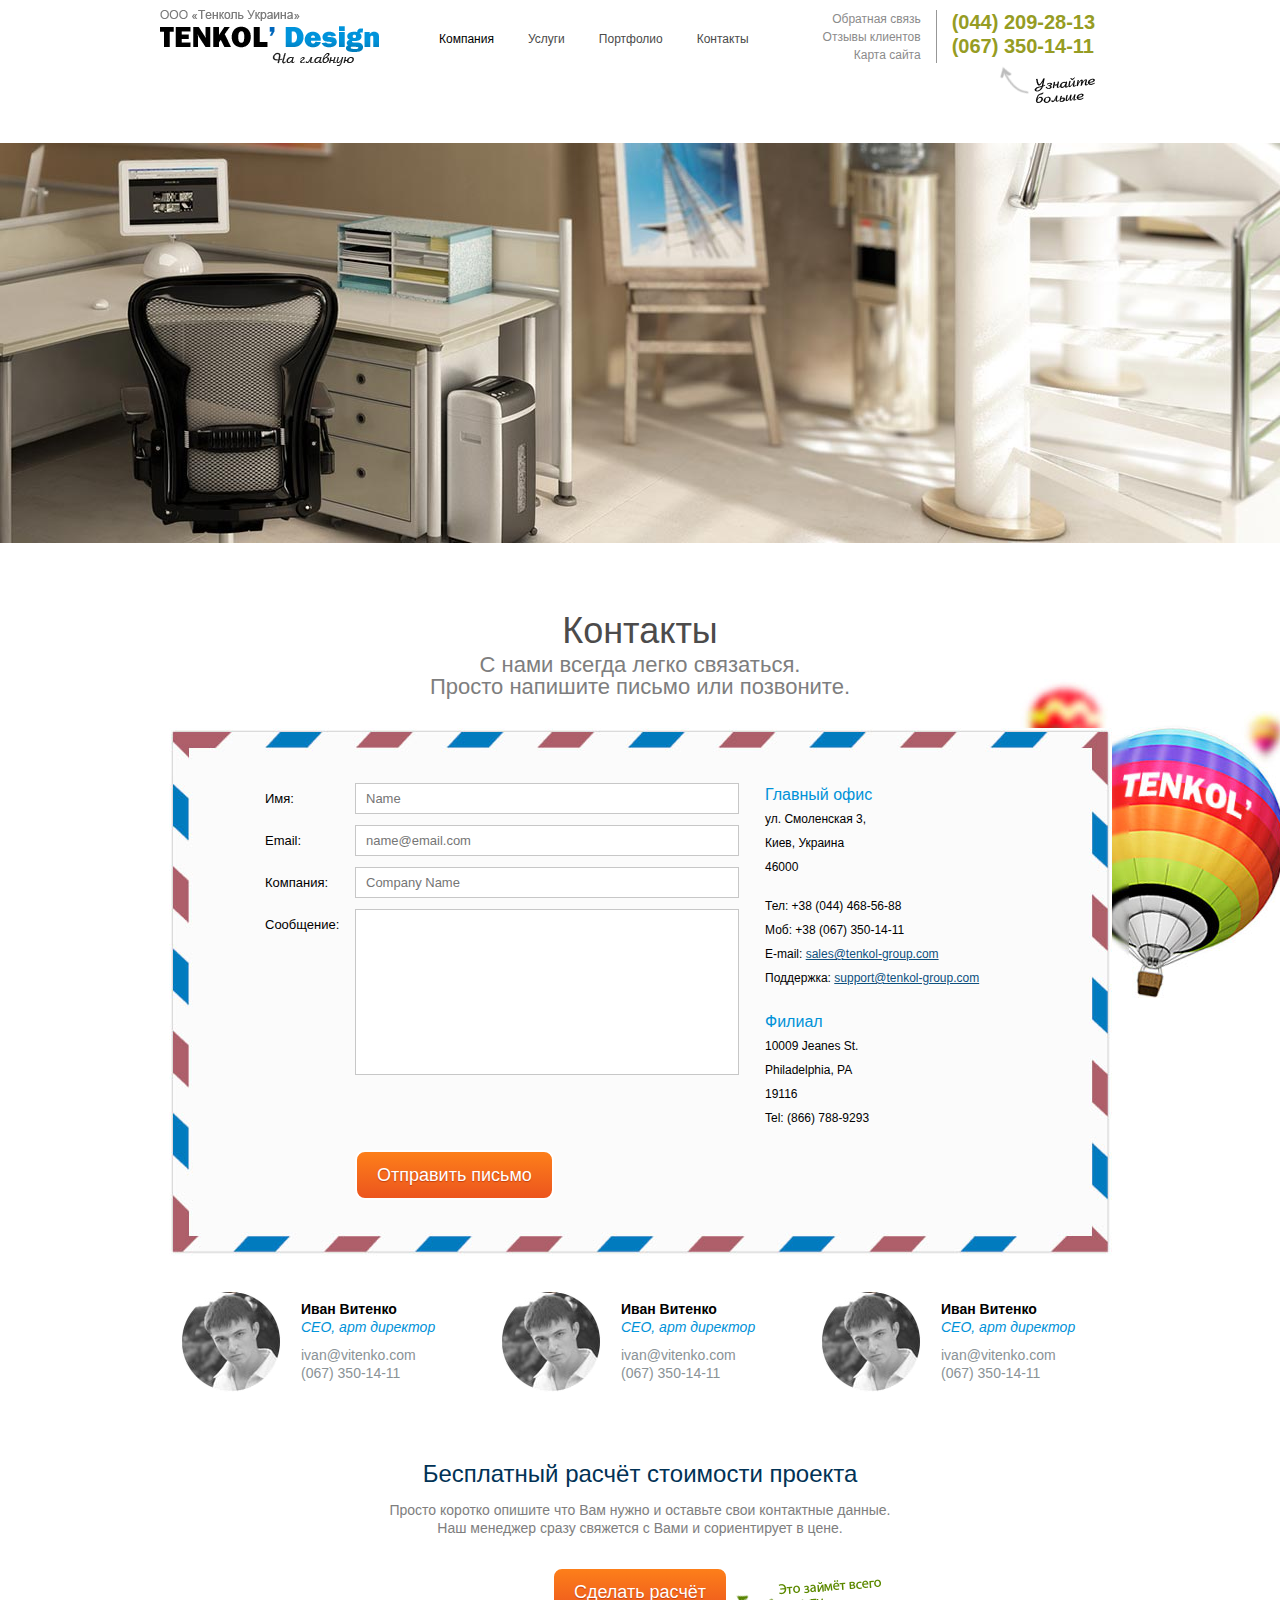
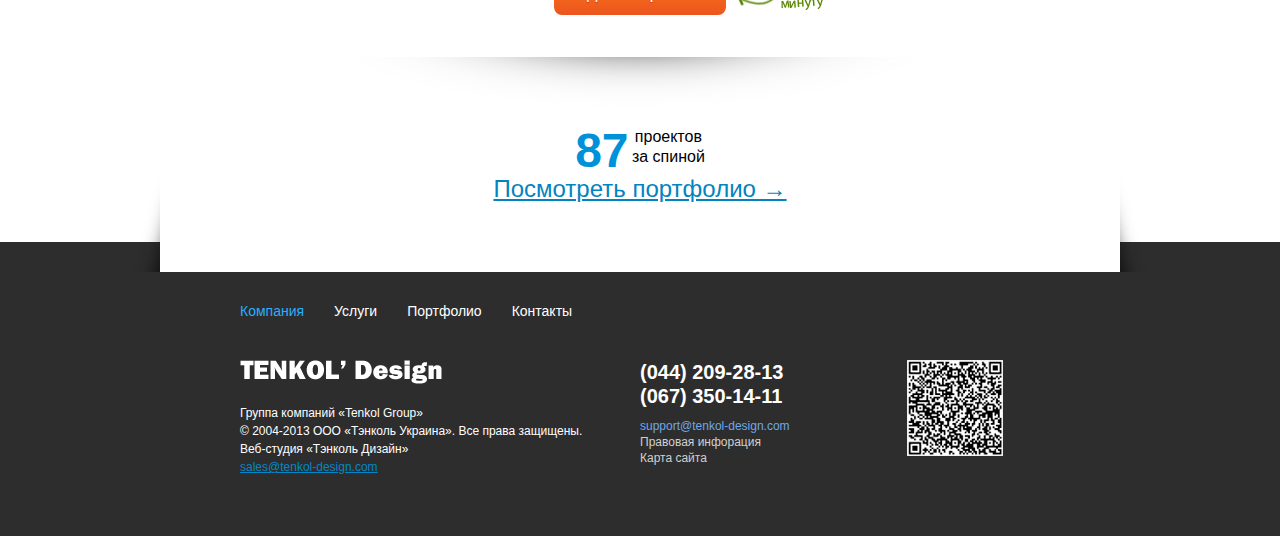
==== commit 70481b67: "new pages" ====
--- a/contacts.html
+++ b/contacts.html
@@ -92,53 +92,114 @@
 						Просто напишите письмо или позвоните.
 					</p>
 				</div><!-- .contact-header -->
-				<div class="contact-form">
-					<form action="#">
-					<div class="cf">
-						<div class="main-form-section">
-							<div class="form-field">
-								<label for="name">Имя:</label>
-								<input placeholder="Name" type="text" required="" id="name">
-							</div>
-							<div class="form-field">
-								<label for="email">Email:</label>
-								<input placeholder="name@email.com" type="email" required="" id="email">
-							</div>
-							<div class="form-field">
-								<label for="company">Компания:</label>
-								<input placeholder="Company Name" type="text" required="" id="company">
-							</div>
-							<div class="form-field mb0">
-								<label for="msg">Сообщение: </label>
-								<textarea required="" rows="10" cols="30" id="msg" name="msg"></textarea>
-							</div>
-							<div class="six-min"><img alt="" src="img/6min.png"></div>
-						</div>
-						<div class="main-form-section-discription">
-							<div class="main-office">
-								<p class="s16 mb0 blue">Главный офис</p>
-								<p>ул. Смоленская 3,<br>
-								Киев, Украина<br>
-								46000</p>
-								Тел: +38 (044) 468-56-88<br>
-								Моб: +38 (067) 350-14-11<br>
-								E-mail: <a href="mailto:sales@tenkol-group.com">sales@tenkol-group.com</a><br>
-								Поддержка: <a href="mailto:support@tenkol-group.com">support@tenkol-group.com</a>
-							</div>
-							<div>
-								<div class="s16 blue">Филиал</div>
-								<div>10009 Jeanes St.<br>
-								Philadelphia, PA<br>
-								19116</div>
-								Tel: (866) 788-9293
-							</div>
-						</div><!-- .main-form-section-discription -->
-					</div>
-					<div class="main-form-section-submit">
-						<input type="submit" value="Отправить письмо">
-					</div>
-				</form>
-				</div><!-- .contact-form -->
+				<div class="contact-bg">
+					<div class="contact-form">
+						<form action="#">
+						<div class="cf">
+							<div class="main-form-section">
+								<div class="form-field">
+									<label for="name">Имя:</label>
+									<input placeholder="Name" type="text" required="" id="name">
+								</div>
+								<div class="form-field">
+									<label for="email">Email:</label>
+									<input placeholder="name@email.com" type="email" required="" id="email">
+								</div>
+								<div class="form-field">
+									<label for="company">Компания:</label>
+									<input placeholder="Company Name" type="text" required="" id="company">
+								</div>
+								<div class="form-field mb0">
+									<label for="msg">Сообщение: </label>
+									<textarea required="" rows="10" cols="30" id="msg" name="msg"></textarea>
+								</div>
+								<div class="six-min"><img alt="" src="img/6min.png"></div>
+							</div>
+							<div class="main-form-section-discription">
+								<div class="main-office">
+									<p class="s16 mb0 blue">Главный офис</p>
+									<p>ул. Смоленская 3,<br>
+									Киев, Украина<br>
+									46000</p>
+									Тел: +38 (044) 468-56-88<br>
+									Моб: +38 (067) 350-14-11<br>
+									E-mail: <a href="mailto:sales@tenkol-group.com">sales@tenkol-group.com</a><br>
+									Поддержка: <a href="mailto:support@tenkol-group.com">support@tenkol-group.com</a>
+								</div>
+								<div>
+									<div class="s16 blue">Филиал</div>
+									<div>10009 Jeanes St.<br>
+									Philadelphia, PA<br>
+									19116</div>
+									Tel: (866) 788-9293
+								</div>
+							</div><!-- .main-form-section-discription -->
+						</div>
+						<div class="main-form-section-submit">
+							<input type="submit" value="Отправить письмо">
+						</div>
+					</form>
+					</div><!-- .contact-form -->
+				</div>
+				<div class="contact-persons cf">
+					<div class="person">
+						<span class="photo">
+							<img src="img/small-person.jpg" alt=""/>
+						</span>
+						<div class="info">
+							<div class="name">
+								Иван Витенко
+							</div>
+							<div class="position">
+								CEO, арт директор
+							</div>
+							<div class="mail">
+								<a href="mailto:ivan@vitenko.com">ivan@vitenko.com</a>
+							</div>
+							<div class="tel">
+								(067) 350-14-11
+							</div>
+						</div>
+					</div>
+					<div class="person">
+						<span class="photo">
+							<img src="img/small-person.jpg" alt=""/>
+						</span>
+						<div class="info">
+							<div class="name">
+								Иван Витенко
+							</div>
+							<div class="position">
+								CEO, арт директор
+							</div>
+							<div class="mail">
+								<a href="mailto:ivan@vitenko.com">ivan@vitenko.com</a>
+							</div>
+							<div class="tel">
+								(067) 350-14-11
+							</div>
+						</div>
+					</div>
+					<div class="person">
+						<span class="photo">
+							<img src="img/small-person.jpg" alt=""/>
+						</span>
+						<div class="info">
+							<div class="name">
+								Иван Витенко
+							</div>
+							<div class="position">
+								CEO, арт директор
+							</div>
+							<div class="mail">
+								<a href="mailto:ivan@vitenko.com">ivan@vitenko.com</a>
+							</div>
+							<div class="tel">
+								(067) 350-14-11
+							</div>
+						</div>
+					</div>
+				</div>
 				<div class="calculate-price">
 					<h2>
 						Бесплатный расчёт стоимости проекта
--- a/css/style.css
+++ b/css/style.css
@@ -1105,7 +1105,7 @@
 	font-size:18px;
 	text-shadow:0 1px 1px #c33e0d;
 	padding:0 20px;
-	line-height:50px;
+	line-height:46px;
 	height:50px;
 	display: inline-block;
 	text-decoration: none;
@@ -1212,7 +1212,8 @@
 	min-width: 180px;
 }
 .free-calculate .btn-orange:before,
-.calculate-price .btn-orange:before{
+.calculate-price .btn-orange:before,
+.estimate-page .right-side .btn-orange:before{
 	content:"";
 	height:31px;
 	width:146px;
@@ -1450,9 +1451,19 @@
 	line-height: 14px;
 	width: 80px;
 }
+.contact-bg{
+	background: url(../img/contact-bg.jpg) no-repeat 50% 0;
+	padding:55px 0 30px;
+	margin:0 0 20px;
+	position: relative;
+	z-index: 2;
+}
 .contact-header {
 	text-align: center;
-}
+	margin:0 0 30px;
+	position: relative;
+}
+
 .contact-header h1 {
 	margin-bottom: 5px;
 	color:#4c4b4b;
@@ -1499,4 +1510,201 @@
 }
 .contact-form {
 	color:#000;
+}
+.contact-persons {
+	margin:0 0 50px;
+}
+.contact-persons .person {
+	/*float:left;*/
+	margin:0 auto 10px;
+	width:320px;
+	padding:0 20px;
+}
+.contact-persons .person:after {
+	content:"";
+	display: table;
+	clear:both;
+}
+.contact-persons .photo {
+	border-radius: 100px;
+	overflow:hidden;
+	display:block;
+	float:left;
+	margin-right:20px;
+}
+.contact-persons .photo img {
+	display:block;
+}
+.contact-persons .info {
+	overflow:hidden;
+	font-size:14px;
+	margin-top:10px;
+}
+.contact-persons .name {
+	font-weight: bold;
+	color:#000;
+}
+.contact-persons .position {
+	color:#0092d8;
+	font-style:italic;
+	margin-bottom:10px;
+}
+.contact-persons .mail,
+.contact-persons .mail a,
+.contact-persons .tel,
+.contact-persons .tel a {
+	color:#8a9296;
+	text-decoration: none;
+}
+.estimate-header {
+	text-align:center;
+	max-width: 940px;
+	margin:0 auto 40px;
+}
+.estimate-header h1{
+	color: #4C4B4B;
+	margin-bottom: 5px;
+}
+.estimate-header p {
+	color: #7E7E7E;
+	font-size: 22px;
+	line-height: 26px;
+}
+.estimate-page {
+	padding:50px 0;
+	background: #f2f5f7;
+	border-bottom:5px solid #d7d7d7;
+	margin-bottom:40px;
+}
+.estimate-page .inn {
+	margin:0 auto;
+}
+.estimate-page .left-side {
+	width:470px;
+	margin:0 auto;
+}
+.estimate-page .right-side {
+	width:470px;
+	padding-left:90px;
+	margin:0 auto;
+}
+.estimate-page .blue {
+	color:#013255;
+}
+.estimate-page .label-form-field {
+	display:inline-block;
+	vertical-align: middle;
+	width:150px;
+}
+.estimate-page input[type="text"],
+.estimate-page input[type="email"],
+.estimate-page input[type="tel"],
+.estimate-page input[type="checkbox"],
+.estimate-page select {
+	height:35px;
+	border:1px solid #c7c7c7;
+	background: #fff;
+	color:#000;
+	font-size:13px;
+	padding:8px 8px 8px 12px;
+	width:100%;
+}
+.estimate-page input[type="text"]:focus,
+.estimate-page input[type="email"]:focus,
+.estimate-page input[type="tel"]:focus,
+.estimate-page select:focus,
+.estimate-textarea:focus{
+	border-color:#77c2d6;
+	background: #e9f4f9;
+}
+.estimate-page ul li {
+	margin:0 0 15px;
+}
+.estimate-page ul.input-list label {
+	width:150px;
+	display:block;
+	float:left;
+	padding-top:10px;
+}
+.estimate-page .control-holder {
+	overflow:hidden;
+}
+.estimate-page .control-holder select {
+	width:100%;
+}
+.estimate-page .checkbox-list {
+	border-bottom: 1px solid #bdbdbd;
+	margin:0 0 40px;
+}
+.estimate-page .checkbox-list:last-child {
+	border-bottom: none;
+}
+.estimate-page .checkbox-list li {
+	padding-left:30px;
+	margin-bottom:10px;
+}
+.estimate-page .checkbox-list li label {
+	display:block;
+	position: relative;
+	padding-right:45px;
+	width:185px;
+	float:none;
+	line-height:14px;
+	color:#969696;
+	font-style:italic;
+	cursor: pointer;
+}
+.estimate-page .checkbox-list li label input {
+	position: absolute;
+	right:0;
+	top:3px;
+	height:auto;
+
+}
+.estimate-page .checkbox-list li:first-child {
+	margin-bottom:15px;
+}
+.estimate-page .checkbox-list li:first-child label {
+	font-size:18px;
+	color:#000;
+	font-style:normal;
+}
+.estimate-page .checkbox-list li:first-child i {
+	left: -27px;
+	position: absolute;
+	top: 0px;
+}
+.estimate-page .checkbox-list li:first-child i.icons-design {
+	 top:2px;
+ }
+.estimate-page .checkbox-list li:first-child i.icons-vertska {
+	top:3px;
+}
+.estimate-page .checkbox-list li:first-child i.icons-search {
+	top:2px;
+}
+.estimate-page .checkbox-list li label input {
+	height: 20px;
+	padding: 0 3px;
+	position: absolute;
+	right: 0;
+	top: -1px;
+	width: 30px;
+	text-align: center;
+}
+.estimate-page .checkbox-list li label input[type="text"] {
+	top:1px;
+}
+.estimate-page .about-projet {
+	margin:0 0 30px;
+}
+.estimate-textarea {
+	border:1px solid #c7c7c7;
+	background: #fff;
+	padding:10px;
+	width:100%;
+
+}
+.estimate-page .right-side .btn-orange {
+	position: relative;
 }--- a/css/sprite.css
+++ b/css/sprite.css
@@ -1,109 +1,144 @@
-/* line 154, icons/*.png */
-.icons-sprite, .icons-arrow-to-left, .icons-arrow-to-right, .icons-bullet-blue, .icons-bullet-gray, .icons-bullet-squre-green, .icons-bullet-squre, .icons-corner-top, .icons-fb, .icons-footer-logo, .icons-learn-more, .icons-qr, .icons-shadow-left, .icons-shadow-right, .icons-tw, .icons-vk, .header .main-nav a:hover .icon,
+/* line 194, icons/*.png */
+.icons-sprite, .icons-arrow-to-left, .icons-arrow-to-right, .icons-bullet-blue, .icons-bullet-gray, .icons-bullet-squre-green, .icons-bullet-squre, .icons-coding, .icons-corner-top, .icons-design, .icons-fb, .icons-footer-logo, .icons-learn-more, .icons-lines, .icons-qr, .icons-search, .icons-shadow-left, .icons-shadow-right, .icons-tw, .icons-vertska, .icons-vk, .header .main-nav a:hover .icon,
 .header .main-nav a:focus .icon,
 .header .main-nav a.active .icon, .header .tel:before, ul.bullet-squre li:before, ul.bullet-squre li.active:before, .tabs-section .tabs a.active:before, .section-main-content .inn:before, .section-main-content .inn:after {
   background: url('../img/icons.png') no-repeat;
 }
 
-/* line 60, ../../../../../Library/Ruby/Gems/1.8/gems/compass-0.12.2/frameworks/compass/stylesheets/compass/utilities/sprites/_base.scss */
+/* line 60, ../../../Ruby200/lib/ruby/gems/2.0.0/gems/compass-0.12.2/frameworks/compass/stylesheets/compass/utilities/sprites/_base.scss */
 .icons-arrow-to-left {
-  background-position: 0 -470px;
+  background-position: 0 -508px;
   height: 13px;
   width: 40px;
 }
 
-/* line 60, ../../../../../Library/Ruby/Gems/1.8/gems/compass-0.12.2/frameworks/compass/stylesheets/compass/utilities/sprites/_base.scss */
+/* line 60, ../../../Ruby200/lib/ruby/gems/2.0.0/gems/compass-0.12.2/frameworks/compass/stylesheets/compass/utilities/sprites/_base.scss */
 .icons-arrow-to-right {
-  background-position: 0 -418px;
+  background-position: 0 -456px;
   height: 20px;
   width: 44px;
 }
 
-/* line 60, ../../../../../Library/Ruby/Gems/1.8/gems/compass-0.12.2/frameworks/compass/stylesheets/compass/utilities/sprites/_base.scss */
+/* line 60, ../../../Ruby200/lib/ruby/gems/2.0.0/gems/compass-0.12.2/frameworks/compass/stylesheets/compass/utilities/sprites/_base.scss */
 .icons-bullet-blue {
-  background-position: 0 -524px;
+  background-position: 0 -593px;
   height: 9px;
   width: 9px;
 }
 
-/* line 60, ../../../../../Library/Ruby/Gems/1.8/gems/compass-0.12.2/frameworks/compass/stylesheets/compass/utilities/sprites/_base.scss */
+/* line 60, ../../../Ruby200/lib/ruby/gems/2.0.0/gems/compass-0.12.2/frameworks/compass/stylesheets/compass/utilities/sprites/_base.scss */
 .icons-bullet-gray {
-  background-position: 0 -515px;
+  background-position: 0 -584px;
   height: 9px;
   width: 9px;
 }
 
-/* line 60, ../../../../../Library/Ruby/Gems/1.8/gems/compass-0.12.2/frameworks/compass/stylesheets/compass/utilities/sprites/_base.scss */
+/* line 60, ../../../Ruby200/lib/ruby/gems/2.0.0/gems/compass-0.12.2/frameworks/compass/stylesheets/compass/utilities/sprites/_base.scss */
 .icons-bullet-squre-green {
-  background-position: 0 -438px;
+  background-position: 0 -476px;
   height: 16px;
   width: 18px;
 }
 
-/* line 60, ../../../../../Library/Ruby/Gems/1.8/gems/compass-0.12.2/frameworks/compass/stylesheets/compass/utilities/sprites/_base.scss */
+/* line 60, ../../../Ruby200/lib/ruby/gems/2.0.0/gems/compass-0.12.2/frameworks/compass/stylesheets/compass/utilities/sprites/_base.scss */
 .icons-bullet-squre {
-  background-position: 0 -454px;
+  background-position: 0 -492px;
   height: 16px;
   width: 18px;
 }
 
-/* line 60, ../../../../../Library/Ruby/Gems/1.8/gems/compass-0.12.2/frameworks/compass/stylesheets/compass/utilities/sprites/_base.scss */
+/* line 60, ../../../Ruby200/lib/ruby/gems/2.0.0/gems/compass-0.12.2/frameworks/compass/stylesheets/compass/utilities/sprites/_base.scss */
+.icons-coding {
+  background-position: 0 -436px;
+  height: 20px;
+  width: 20px;
+}
+
+/* line 60, ../../../Ruby200/lib/ruby/gems/2.0.0/gems/compass-0.12.2/frameworks/compass/stylesheets/compass/utilities/sprites/_base.scss */
 .icons-corner-top {
-  background-position: 0 -483px;
+  background-position: 0 -552px;
   height: 32px;
   width: 16px;
 }
 
-/* line 60, ../../../../../Library/Ruby/Gems/1.8/gems/compass-0.12.2/frameworks/compass/stylesheets/compass/utilities/sprites/_base.scss */
+/* line 60, ../../../Ruby200/lib/ruby/gems/2.0.0/gems/compass-0.12.2/frameworks/compass/stylesheets/compass/utilities/sprites/_base.scss */
+.icons-design {
+  background-position: 0 -418px;
+  height: 18px;
+  width: 19px;
+}
+
+/* line 60, ../../../Ruby200/lib/ruby/gems/2.0.0/gems/compass-0.12.2/frameworks/compass/stylesheets/compass/utilities/sprites/_base.scss */
 .icons-fb {
   background-position: 0 -181px;
   height: 24px;
   width: 24px;
 }
 
-/* line 60, ../../../../../Library/Ruby/Gems/1.8/gems/compass-0.12.2/frameworks/compass/stylesheets/compass/utilities/sprites/_base.scss */
+/* line 60, ../../../Ruby200/lib/ruby/gems/2.0.0/gems/compass-0.12.2/frameworks/compass/stylesheets/compass/utilities/sprites/_base.scss */
 .icons-footer-logo {
   background-position: 0 -157px;
   height: 24px;
   width: 202px;
 }
 
-/* line 60, ../../../../../Library/Ruby/Gems/1.8/gems/compass-0.12.2/frameworks/compass/stylesheets/compass/utilities/sprites/_base.scss */
+/* line 60, ../../../Ruby200/lib/ruby/gems/2.0.0/gems/compass-0.12.2/frameworks/compass/stylesheets/compass/utilities/sprites/_base.scss */
 .icons-learn-more {
   background-position: 0 -96px;
   height: 37px;
   width: 96px;
 }
 
-/* line 60, ../../../../../Library/Ruby/Gems/1.8/gems/compass-0.12.2/frameworks/compass/stylesheets/compass/utilities/sprites/_base.scss */
+/* line 60, ../../../Ruby200/lib/ruby/gems/2.0.0/gems/compass-0.12.2/frameworks/compass/stylesheets/compass/utilities/sprites/_base.scss */
+.icons-lines {
+  background-position: 0 -521px;
+  height: 15px;
+  width: 19px;
+}
+
+/* line 60, ../../../Ruby200/lib/ruby/gems/2.0.0/gems/compass-0.12.2/frameworks/compass/stylesheets/compass/utilities/sprites/_base.scss */
 .icons-qr {
   background-position: 0 0;
   height: 96px;
   width: 96px;
 }
 
-/* line 60, ../../../../../Library/Ruby/Gems/1.8/gems/compass-0.12.2/frameworks/compass/stylesheets/compass/utilities/sprites/_base.scss */
+/* line 60, ../../../Ruby200/lib/ruby/gems/2.0.0/gems/compass-0.12.2/frameworks/compass/stylesheets/compass/utilities/sprites/_base.scss */
+.icons-search {
+  background-position: 0 -536px;
+  height: 16px;
+  width: 17px;
+}
+
+/* line 60, ../../../Ruby200/lib/ruby/gems/2.0.0/gems/compass-0.12.2/frameworks/compass/stylesheets/compass/utilities/sprites/_base.scss */
 .icons-shadow-left {
   background-position: 0 -227px;
   height: 96px;
   width: 29px;
 }
 
-/* line 60, ../../../../../Library/Ruby/Gems/1.8/gems/compass-0.12.2/frameworks/compass/stylesheets/compass/utilities/sprites/_base.scss */
+/* line 60, ../../../Ruby200/lib/ruby/gems/2.0.0/gems/compass-0.12.2/frameworks/compass/stylesheets/compass/utilities/sprites/_base.scss */
 .icons-shadow-right {
   background-position: 0 -323px;
   height: 95px;
   width: 29px;
 }
 
-/* line 60, ../../../../../Library/Ruby/Gems/1.8/gems/compass-0.12.2/frameworks/compass/stylesheets/compass/utilities/sprites/_base.scss */
+/* line 60, ../../../Ruby200/lib/ruby/gems/2.0.0/gems/compass-0.12.2/frameworks/compass/stylesheets/compass/utilities/sprites/_base.scss */
 .icons-tw {
   background-position: 0 -133px;
   height: 24px;
   width: 24px;
 }
 
-/* line 60, ../../../../../Library/Ruby/Gems/1.8/gems/compass-0.12.2/frameworks/compass/stylesheets/compass/utilities/sprites/_base.scss */
+/* line 60, ../../../Ruby200/lib/ruby/gems/2.0.0/gems/compass-0.12.2/frameworks/compass/stylesheets/compass/utilities/sprites/_base.scss */
+.icons-vertska {
+  background-position: 0 -602px;
+  height: 10px;
+  width: 18px;
+}
+
+/* line 60, ../../../Ruby200/lib/ruby/gems/2.0.0/gems/compass-0.12.2/frameworks/compass/stylesheets/compass/utilities/sprites/_base.scss */
 .icons-vk {
   background-position: 0 -205px;
   height: 22px;
@@ -114,7 +149,7 @@
 .header .main-nav a:hover .icon,
 .header .main-nav a:focus .icon,
 .header .main-nav a.active .icon {
-  background-position: 0 -524px;
+  background-position: 0 -593px;
 }
 
 /* line 11, ../sass/sprite.scss */
@@ -124,17 +159,17 @@
 
 /* line 14, ../sass/sprite.scss */
 ul.bullet-squre li:before {
-  background-position: 0 -454px;
+  background-position: 0 -492px;
 }
 
 /* line 17, ../sass/sprite.scss */
 ul.bullet-squre li.active:before {
-  background-position: 0 -438px;
+  background-position: 0 -476px;
 }
 
 /* line 20, ../sass/sprite.scss */
 .tabs-section .tabs a.active:before {
-  background-position: 0 -483px;
+  background-position: 0 -552px;
 }
 
 /* line 23, ../sass/sprite.scss */
@@ -146,40 +181,3 @@
 .section-main-content .inn:after {
   background-position: 0 -323px;
 }
-
-
-@media only screen
-and (max-width : 600px) {
-	.col-1, .col-2, .col-3, .col-4, .col-5, .col-6, .col-7, .col-8, .col-9, .col-10, .col-11, .col-12 {
-		float:none;
-		width:auto;
-	}
-	.footer .pr40,
-	.footer .pr30 {
-		padding-right:0;
-		margin-bottom:10px;
-	}
-	.icons-qr {
-		margin-top:10px;
-	}
-}
-@media only screen
-and (max-width : 768px) {
-	h1 {
-		font-size:20px;
-	}
-	h2 {
-		font-size: 18px;
-	}
-	h3 {
-		font-size: 16px;
-	}
-
-
-    .free-calculate .btn-orange {
-		margin-right:0;
-    }
-    .free-calculate .btn-orange:before {
-		display:none;
-    }
-}--- a/css/600.css
+++ b/css/600.css
@@ -36,4 +36,9 @@
 }
 .city-map-section .city-map-container:first-child {
 	width: 350px;
-}+}
+.contact-persons .person {
+	float:left;
+	margin:0 0 20px;
+}
+
--- a/css/992.css
+++ b/css/992.css
@@ -72,4 +72,21 @@
     .top-large-picture {
 	    margin-bottom:20px;
     }
-}+	.contact-header:after {
+		background: url("../img/ball-contact.jpg") no-repeat scroll 100% 0 rgba(0, 0, 0, 0);
+		bottom: -300px;
+		content: "";
+		height: 319px;
+		position: absolute;
+		right: -170px;
+		width: 270px;
+		z-index: 1;
+	}
+	.estimate-page .inn {
+		width:940px;
+	}
+	.estimate-page .left-side,
+	.estimate-page .right-side{
+		float:left;
+	}
+}
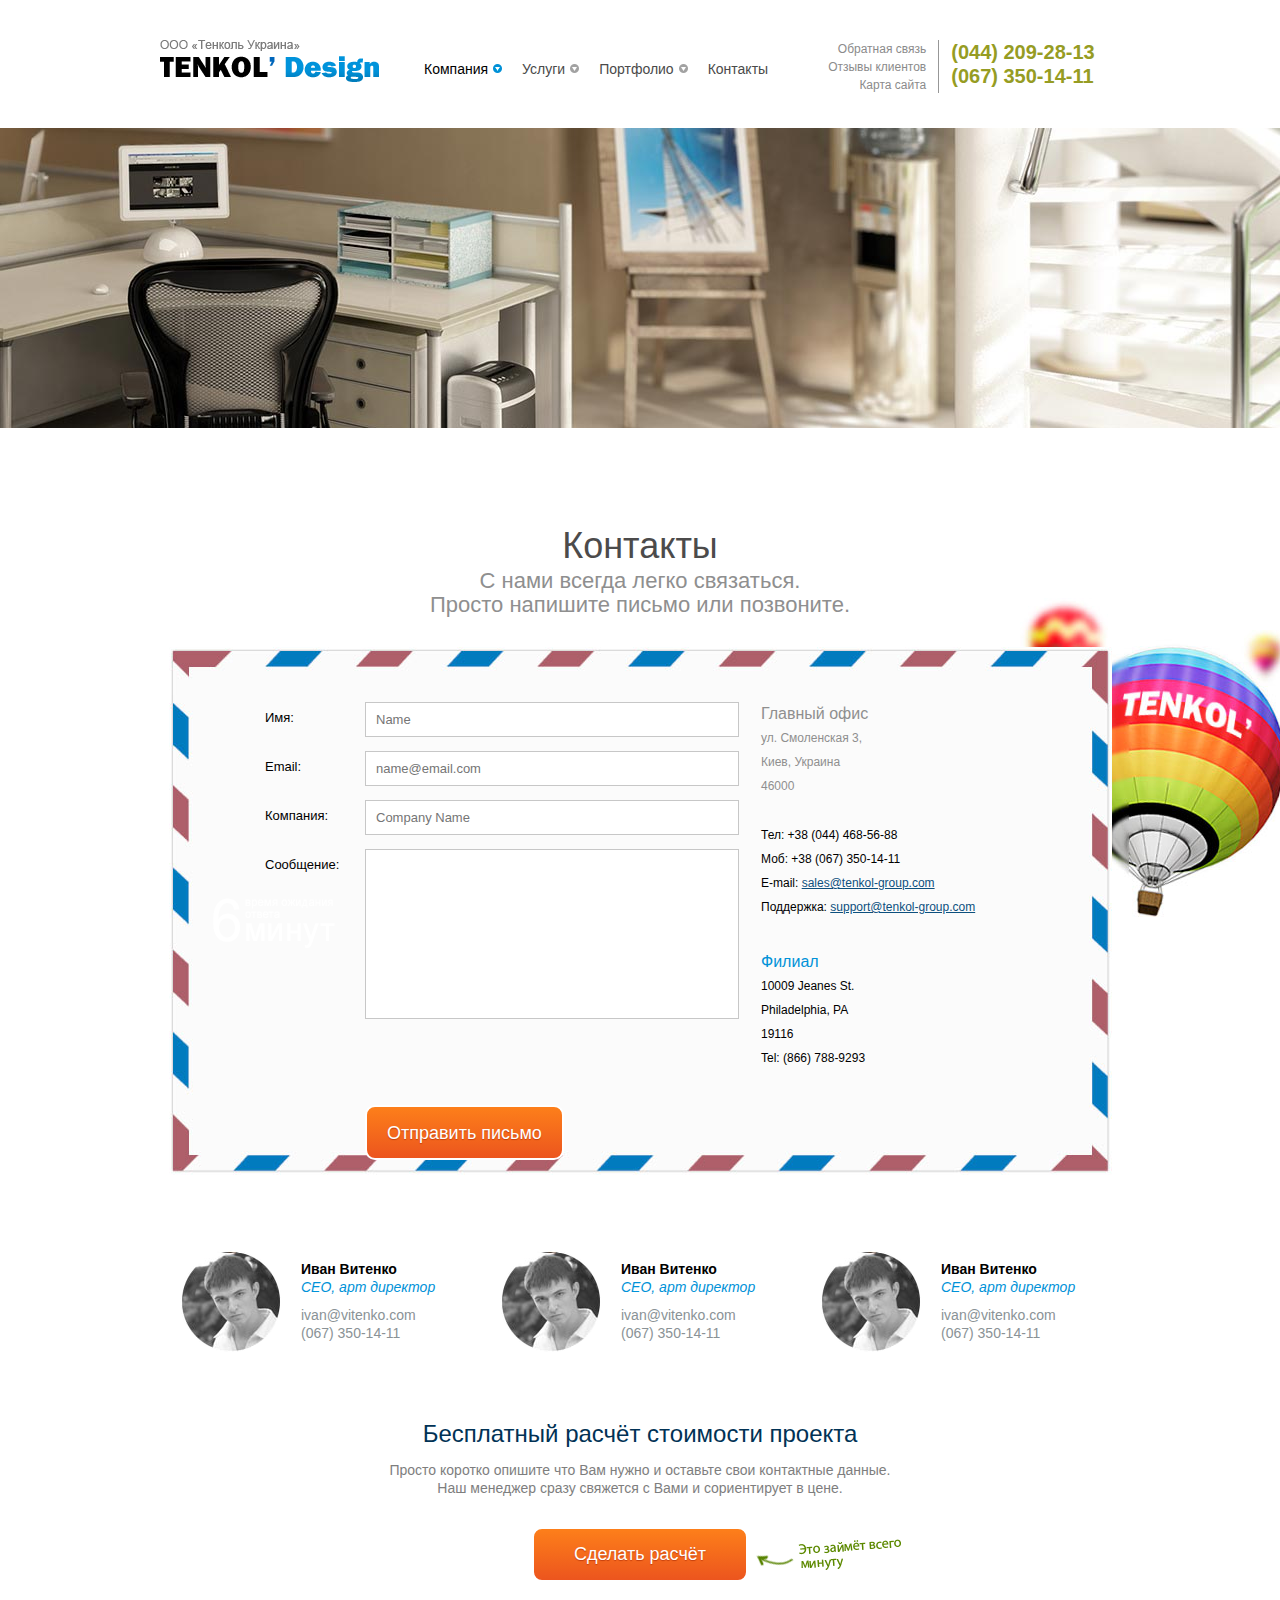
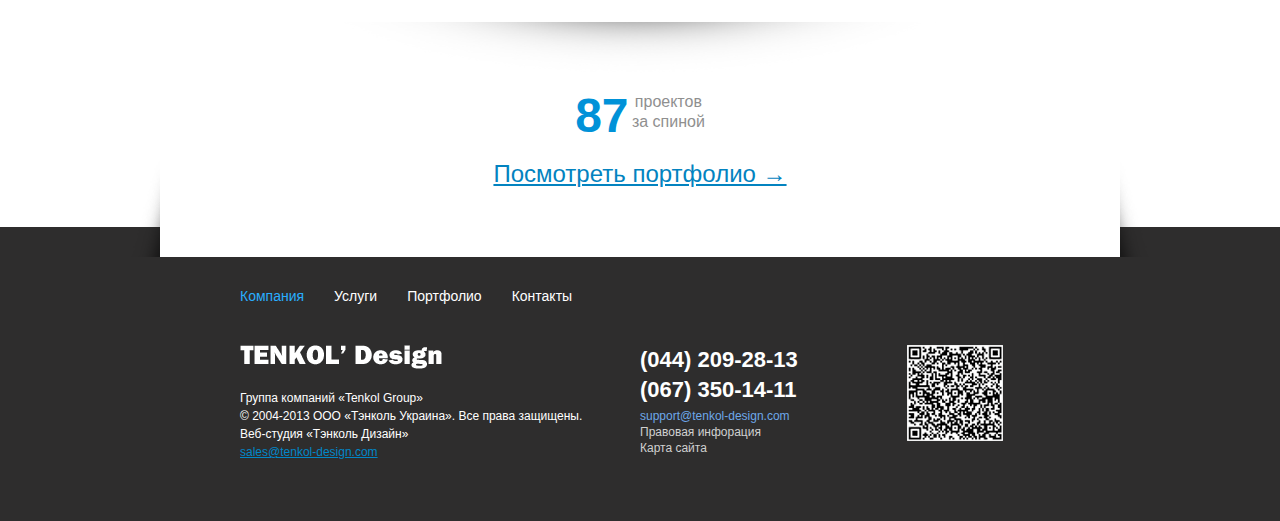
==== commit 3d08aedc: "fix pravki" ====
--- a/contacts.html
+++ b/contacts.html
@@ -30,8 +30,8 @@
 <body>
 
 	<header class="header cf">
-		<div class="logo"><a href="/" title="Tenkol'Design">
-			<img src="img/logo.png" alt="Tenkol'Design"/>
+		<div class="logo"><a href="/" class="icons-logo icon" title="Tenkol'Design">
+			Tenkol'Design
 		</a></div>
 		<nav class="main-nav cf">
 			<section>
@@ -46,6 +46,8 @@
 					<a href="#">Компания</a>
 				</nav>
 			</section>
+
+
 			<a href="#">
 				Услуги<i class="icon icons-bullet-gray">&nbsp;</i>
 			</a>
--- a/css/style.css
+++ b/css/style.css
@@ -111,6 +111,12 @@
 /*========================
   Typography
   ========================*/
+
+
+.font {
+	font-family: 'Roboto Condensed', 'Helvetica', 'arial', sans-serif;
+	font-weight:300;
+}
 body {
 	font-size: 12px;
 	color: #000;
@@ -287,7 +293,9 @@
 .mb30 {
 	margin-bottom: 30px;
 }
-
+.mb35 {
+	margin-bottom: 35px;
+}
 .mb40 {
 	margin-bottom: 40px;
 }
@@ -438,6 +446,9 @@
 }
 .pr60 {
 	padding-right:60px;
+}
+.p50 {
+	padding:0 50px 50px;
 }
 .relative {
 	position: relative;
@@ -516,7 +527,7 @@
  ============================*/
 .header {
 	padding-top:10px;
-	margin-bottom:50px;
+	margin-bottom:20px;
 }
 .header .logo {
 	text-align:center;
@@ -543,6 +554,10 @@
 	color:#4a4a4a;
 	text-decoration: none;
 	position: relative;
+	font-size:14px;
+}
+.header .main-nav a:last-child i {
+	display: none;
 }
 .header .main-nav section > a:first-child {
 	margin-left:0;
@@ -572,16 +587,6 @@
 	display:none;
 	box-shadow:0 3px 5px rgba(0,0,0, .5);
 }
-@-moz-document url-prefix() {
-	.header .main-nav > section nav:before{
-		border-width:12px!important;
-		margin-left: -12px!important;
-		top: -22px!important;
-	}
-	.header .main-nav > section nav:after {
-		border-width:11px!important;
-	}
-}
 .header .main-nav > section > a:hover + nav,
 .header .main-nav > section > a:focus + nav,
 .header .main-nav > section nav:hover {
@@ -590,24 +595,16 @@
 }
 .header .main-nav > section nav:before {
 	position: absolute;
-	top:-20px;
+	top:-13px;
 	z-index: 1;
 	left:50%;
 	margin-left:-10px;
-	border:10px solid;
-	border-color: transparent  transparent #b8b8b8 transparent;
+	background: url(../img/menu-arrow.png);
+	width: 20px;
+	height:13px;
 	content:"";
 }
-.header .main-nav > section nav:after {
-	position: absolute;
-	top:-18px;
-	z-index: 2;
-	left:50%;
-	margin-left:-9px;
-	border:9px solid;
-	border-color: transparent  transparent #ffffff transparent;
-	content:"";
-}
+
 .header .main-nav > section nav a {
 	display: block;
 	height:40px;
@@ -624,12 +621,12 @@
 }
 .header .contacts {
 	width:280px;
-	margin:0 auto 20px;
+	margin:0 auto 0px;
 }
 .header .feedback {
 	border-right:1px solid #979797;
-	padding-right:15px;
-	margin-right:15px;
+	padding-right:12px;
+	margin-right:12px;
 	height:53px;
 	float:left;
 	text-align: right;
@@ -647,6 +644,9 @@
 .header .tel {
 	float:left;
 	position: relative;
+}
+.main .header .tel:before {
+	display:blcok;
 }
 .header .tel:before {
 	bottom: -45px;
@@ -655,6 +655,7 @@
 	position: absolute;
 	right: 0;
 	width: 96px;
+	display:none;
 }
 .header .tel a {
 	font-weight:bold;
@@ -701,13 +702,13 @@
 	color:#0187c8;
 }
 .footer .tel {
-	margin:0 0 10px;
+	margin:0 0 3px;
 }
 .footer .tel a{
 	display:block;
-	line-height: 24px;
-	color:#fff;
-	font-size:20px;
+	line-height: 30px;
+	color:#fff;
+	font-size:22px;
 	font-weight:bold;
 	text-decoration: none;
 }
@@ -747,15 +748,16 @@
 	left:0;
 	z-index: 2;
 }
-.main .tabs-section .tabs a {
+.main .tabs-section .tabs span {
 	width:140px;
 	height:100%;
 	height:78px;
-}
-.main .tabs-section .tabs a:first-child {
+	cursor: pointer;
+}
+.main .tabs-section .tabs span:first-child {
 	width:300px;
 }
-.tabs-section .tabs a{
+.tabs-section .tabs span{
 	padding:10px 15px;
 	position: relative;
 	display:block;
@@ -768,16 +770,16 @@
 	border-radius:10px;
 	text-decoration: none;
 }
-.tabs-section .tabs a.active,
-.tabs-section .tabs a:hover,
-.tabs-section .tabs a:focus{
+.tabs-section .tabs span.active,
+.tabs-section .tabs span:hover,
+.tabs-section .tabs span:focus{
 	background: #0092d8;
 	color:#fff;
 }
-.tabs-section .tabs a.active {
+.tabs-section .tabs span.active {
 	cursor: default;
 }
-.tabs-section .tabs a.active:before {
+.tabs-section .tabs span.active:before {
 	content:"";
 	width:16px;
 	height:32px;
@@ -820,15 +822,18 @@
 
 .tabs-section .discription h1 {
 	font-size:35px;
-	line-height:36px;
+	line-height:32px;
 	margin:0 0 15px;
-	font-weight: normal;
+	font-family: 'Roboto Condensed', 'Helvetica', 'arial', sans-serif;
+	font-weight:300;
 }
 .tabs-section .discription h2 {
-	line-height:24px;
+	line-height:26px;
 	font-size: 24px;
-	font-weight: normal;
-	margin:0 0 20px;
+	margin:0 0 22px;
+	font-family: 'Roboto Condensed', 'Helvetica', 'arial', sans-serif;
+	font-weight:300;
+	color:#5d5d5d;
 }
 .tabs-section .discription h2 + .s16 {
 	margin-top:-15px;
@@ -838,7 +843,7 @@
 ul.bullet-squre li {
 	position: relative;
 	padding-left:30px;
-	margin:0 0 10px;
+	margin:0 0 11px;
 }
 ul.bullet-squre li:before {
 	content:"";
@@ -884,7 +889,7 @@
 .tabs-section .options h2 {
 	font-size:24px;
 	line-height:30px;
-	margin:0 0 0px;
+	margin:0 0 20px;
 }
 .gray-text {
 	color:#676767;
@@ -914,20 +919,22 @@
 	padding:0 20px;
 }
 .clients-list {
-	margin:0 -18px 40px;
-}
-.clients-list a {
+	margin:-10px -18px 30px;
+}
+.clients-list a,
+.clients-list span{
 	display: block;
 	float:left;
 	margin:0 14px;
 }
-.clients-list a img {
+.clients-list a img,
+.clients-list span img{
 	display: block;
 }
 
 .world-map {
 	background: #0098b8;
-	padding-top:50px;
+	padding-top:45px;
 	position: relative;
 	z-index: 2;
 }
@@ -962,7 +969,7 @@
 
 }
 .world-map .watch-porfolio {
-	padding-bottom:50px;
+	padding-bottom:55px;
 	background: url(../img/shadow.png) 50% 100% no-repeat;
 	margin-bottom:0;
 }
@@ -1002,7 +1009,7 @@
 .main-form-section .six-min {
 	position: absolute;
 	left:-60px;
-	bottom:0;
+	bottom:65px;
 	display:none;
 }
 .main-form-section .six-min img {
@@ -1017,13 +1024,13 @@
 	display:block;
 }
 .main-form-section .form-field {
-	margin:0 0 10px;
+	margin:0 0 14px;
 }
 .air-balls .main-form-section .form-field label {
 	color:#fff;
 }
 .main-form-section .form-field label {
-	width:90px;
+	width:100px;
 	padding-right:10px;
 	color:#000;
 	padding:7px 0;
@@ -1034,7 +1041,7 @@
 	width:100%;
 	background: #fff;
 	border:1px solid #c7c7c7;
-	padding:7px 10px;
+	padding:9px 10px;
 	font-size:13px;
 	color:#acacac;
 }
@@ -1066,6 +1073,10 @@
 .air-balls .main-form-section-discription {
 	color:#fff;
 }
+.air-balls .main-form-section-discription .s16 {
+	font-weight:bold;
+	margin:0 0 5px;
+}
 .main-form-section-discription {
 	color:#000;
 	text-align: center;
@@ -1079,8 +1090,8 @@
 	border-bottom:1px solid #a5d7e4;
 }
 .main-form-section-discription .main-office {
-	padding-bottom:10px;
-	margin-bottom:10px;
+	padding-bottom:13px;
+	margin-bottom:18px;
 }
 .main-form-section-submit {
 	text-align: center;
@@ -1105,11 +1116,14 @@
 	font-size:18px;
 	text-shadow:0 1px 1px #c33e0d;
 	padding:0 20px;
-	line-height:46px;
-	height:50px;
+	line-height:50px;
+	height:55px;
 	display: inline-block;
 	text-decoration: none;
 	word-break: keep-all;
+}
+a.btn-orange {
+	padding:0 40px;
 }
 .air-balls input[type="submit"]:hover,
 .air-balls input[type="submit"]:focus,
@@ -1133,7 +1147,7 @@
 }
 .save-money .inn {
 	padding:20px 20px 140px;
-	background: url(../img/money.jpg) no-repeat 90% 100%;
+	background: url(../img/money.jpg) no-repeat 97% 100%;
 }
 .save-money h2{
 	font-size:32px;
@@ -1144,22 +1158,28 @@
 .save-money p {
 	font-size:24px;
 	line-height:22px;
+	font-family: 'Roboto Condensed','Helvetica','arial',sans-serif;
+	font-weight: 300;
 }
 .responsive-section {
 	background: #8fd8e1;
 }
 .responsive-section .inn {
-	background: url(../img/mobiles.jpg) no-repeat 3% 90%;
+	background: url("../img/mobiles.jpg") no-repeat scroll 14% 60% rgba(0, 0, 0, 0);
 	padding:20px 20px 190px;
 }
 .responsive-section h2{
 	font-size:32px;
-	margin:0 0 10px;
+	margin:0 0 5px;
 	color:#08455d;
+	font-family: 'Roboto Condensed','Helvetica','arial',sans-serif;
+	font-weight: 300;
 }
 .responsive-section p {
 	font-size:18px;
 	color:#196b8b;
+	font-family: 'Roboto Condensed','Helvetica','arial',sans-serif;
+	font-weight: 300;
 }
 .cro-section {
 	background: #d6e8ea;
@@ -1181,6 +1201,8 @@
 .cro-section p {
 	font-size:15px;
 	color:#000;
+	font-weight: 300;
+	font-family: 'Roboto Condensed','Helvetica','arial',sans-serif;
 }
 .free-calculate {
 	background: #bfdb4f;
@@ -1202,13 +1224,13 @@
 .free-calculate h2 {
 	color:#013255;
 	font-size:36px;
+	margin:0 0 15px;
 }
 .free-calculate p {
 	color:#628352;
 }
 .free-calculate .btn-orange {
 	position: relative;
-	margin-right:140px;
 	min-width: 180px;
 }
 .free-calculate .btn-orange:before,
@@ -1223,6 +1245,9 @@
 	top:10px;
 	z-index: 2;
 }
+.free-calculate .btn-orange:before {
+	display: none;
+}
 .section-main-content {
 	background: #fff;
 }
@@ -1233,18 +1258,34 @@
 	padding-top:20px;
 
 }
+.section-main-content .inn p {
+	margin:0 0 25px;
+	line-height: 24px;
+	color:#8f8f8f;
+}
+.section-main-content .inn .left-column p {
+	margin:0 0 15px;
+}
 .main .section-main-content .inn {
 	padding:20px;
 }
 .gray-t {
 	color:#8f8f8f;
+}
+.pr55 {
+	padding-right:55px;
+}
+.pl5 {
+	padding-left:5px;
 }
 /*===========================
  Inner page
  ============================*/
 .top-large-picture {
-	max-width:1280px;
-	margin:0 auto 0px;
+	/*max-width:1280px;*/
+	margin:0 auto;
+	max-height: 300px;
+	overflow:hidden;
 	/*border-bottom:5px solid #0092d8;*/
 }
 .top-large-picture img {
@@ -1264,11 +1305,11 @@
 .side-menu {
 	background: #f5f5f5;
 	padding:5px 0;
-	margin-bottom:30px;
+	margin-bottom:80px;
 }
 .side-menu a {
 	display:block;
-	padding:5px 15px;
+	padding:8px 15px;
 	color:#585858;
 	text-decoration: none;
 	position: relative;
@@ -1281,16 +1322,25 @@
 .side-menu a:hover:before,
 .side-menu a:focus:before,
 .side-menu a.active:before{
-	content:"";
-	border:14px solid;
-	border-color: transparent transparent transparent #0092d8;
+	-moz-border-bottom-colors: none;
+	-moz-border-left-colors: none;
+	-moz-border-right-colors: none;
+	-moz-border-top-colors: none;
+	border-color: rgba(0, 0, 0, 0) rgba(0, 0, 0, 0) rgba(0, 0, 0, 0) #0092D8;
+	border-image: none;
+	border-style: solid;
+	border-width: 17px;
+	content: "";
+	margin-top: -16px;
 	position: absolute;
-	right: -28px;
-	top:50%;
-	margin-top:-14px;
+	right: -34px;
+	top: 50%;
 }
 .blue {
 	color:#0092d8;
+}
+.section-main-content h3.blue {
+	margin:0 0 5px;
 }
 .georaphy-img {
 	margin:0 0 40px;
@@ -1353,9 +1403,8 @@
 .team .photo {
 	display:block;
 	border-radius:200px;
-
 	overflow: hidden;
-	margin-bottom: 20px;
+	margin-bottom: 30px;
 }
 .team .photo img {
 	width: 100%;
@@ -1399,7 +1448,7 @@
 	background: -ms-linear-gradient(top,  #fd7f1a 0%,#ec551e 100%); /* IE10+ */
 	background: linear-gradient(to bottom,  #fd7f1a 0%,#ec551e 100%); /* W3C */
 	filter: progid:DXImageTransform.Microsoft.gradient( startColorstr='#fd7f1a', endColorstr='#ec551e',GradientType=0 ); /* IE6-9 */
-
+	margin-bottom:80px;
 }
 .view-vacancy:hover,
 .view-vacancy:focus {
@@ -1436,6 +1485,9 @@
 	filter: progid:DXImageTransform.Microsoft.gradient( startColorstr='#0070a5', endColorstr='#0092d8',GradientType=0 ); /* IE6-9 */
 
 }
+.projects-background  {
+	margin-top:30px!important;
+}
 .projects-background .number-portfolio {
 	color: #0092D8;
 	display: block;
@@ -1559,7 +1611,7 @@
 .estimate-header {
 	text-align:center;
 	max-width: 940px;
-	margin:0 auto 40px;
+	margin:50px auto;
 }
 .estimate-header h1{
 	color: #4C4B4B;
@@ -1574,7 +1626,7 @@
 	padding:50px 0;
 	background: #f2f5f7;
 	border-bottom:5px solid #d7d7d7;
-	margin-bottom:40px;
+	margin-bottom:20px;
 }
 .estimate-page .inn {
 	margin:0 auto;
@@ -1590,6 +1642,10 @@
 }
 .estimate-page .blue {
 	color:#013255;
+}
+.estimate-page h3.blue {
+	margin:0 0 5px;
+	font-weight:bold;
 }
 .estimate-page .label-form-field {
 	display:inline-block;
@@ -1707,4 +1763,12 @@
 }
 .estimate-page .right-side .btn-orange {
 	position: relative;
+}
+.mb13.black {
+	margin-bottom:13px!important;
+	color:#000!important;
+	line-height: 18px!important;
+}
+.line-height24 {
+	line-height: 24px;
 }--- a/css/sprite.css
+++ b/css/sprite.css
@@ -1,146 +1,157 @@
-/* line 194, icons/*.png */
-.icons-sprite, .icons-arrow-to-left, .icons-arrow-to-right, .icons-bullet-blue, .icons-bullet-gray, .icons-bullet-squre-green, .icons-bullet-squre, .icons-coding, .icons-corner-top, .icons-design, .icons-fb, .icons-footer-logo, .icons-learn-more, .icons-lines, .icons-qr, .icons-search, .icons-shadow-left, .icons-shadow-right, .icons-tw, .icons-vertska, .icons-vk, .header .main-nav a:hover .icon,
+/* line 210, icons/*.png */
+.icons-sprite, .icons-arrow-to-left, .icons-arrow-to-right, .icons-bullet-blue, .icons-bullet-gray, .icons-bullet-squre-green, .icons-bullet-squre, .icons-coding, .icons-corner-top, .icons-design, .icons-fb, .icons-footer-logo, .icons-learn-more, .icons-lines, .icons-logo, .icons-qr, .icons-search, .icons-shadow-left, .icons-shadow-right, .icons-tw, .icons-vertska, .icons-vk, .header .main-nav a:hover .icon,
 .header .main-nav a:focus .icon,
-.header .main-nav a.active .icon, .header .tel:before, ul.bullet-squre li:before, ul.bullet-squre li.active:before, .tabs-section .tabs a.active:before, .section-main-content .inn:before, .section-main-content .inn:after {
+.header .main-nav a.active .icon, .header .tel:before, ul.bullet-squre li:before, ul.bullet-squre li.active:before, .tabs-section .tabs span.active:before, .section-main-content .inn:before, .section-main-content .inn:after {
   background: url('../img/icons.png') no-repeat;
 }
 
-/* line 60, ../../../Ruby200/lib/ruby/gems/2.0.0/gems/compass-0.12.2/frameworks/compass/stylesheets/compass/utilities/sprites/_base.scss */
+/* line 60, ../../../../../Library/Ruby/Gems/1.8/gems/compass-0.12.2/frameworks/compass/stylesheets/compass/utilities/sprites/_base.scss */
 .icons-arrow-to-left {
-  background-position: 0 -508px;
+  background-position: 0 -620px;
   height: 13px;
   width: 40px;
 }
 
-/* line 60, ../../../Ruby200/lib/ruby/gems/2.0.0/gems/compass-0.12.2/frameworks/compass/stylesheets/compass/utilities/sprites/_base.scss */
+/* line 60, ../../../../../Library/Ruby/Gems/1.8/gems/compass-0.12.2/frameworks/compass/stylesheets/compass/utilities/sprites/_base.scss */
 .icons-arrow-to-right {
-  background-position: 0 -456px;
+  background-position: 0 -568px;
   height: 20px;
   width: 44px;
 }
 
-/* line 60, ../../../Ruby200/lib/ruby/gems/2.0.0/gems/compass-0.12.2/frameworks/compass/stylesheets/compass/utilities/sprites/_base.scss */
+/* line 60, ../../../../../Library/Ruby/Gems/1.8/gems/compass-0.12.2/frameworks/compass/stylesheets/compass/utilities/sprites/_base.scss */
 .icons-bullet-blue {
-  background-position: 0 -593px;
+  background-position: 0 -705px;
   height: 9px;
   width: 9px;
 }
 
-/* line 60, ../../../Ruby200/lib/ruby/gems/2.0.0/gems/compass-0.12.2/frameworks/compass/stylesheets/compass/utilities/sprites/_base.scss */
+/* line 60, ../../../../../Library/Ruby/Gems/1.8/gems/compass-0.12.2/frameworks/compass/stylesheets/compass/utilities/sprites/_base.scss */
 .icons-bullet-gray {
-  background-position: 0 -584px;
+  background-position: 0 -696px;
   height: 9px;
   width: 9px;
 }
 
-/* line 60, ../../../Ruby200/lib/ruby/gems/2.0.0/gems/compass-0.12.2/frameworks/compass/stylesheets/compass/utilities/sprites/_base.scss */
+/* line 60, ../../../../../Library/Ruby/Gems/1.8/gems/compass-0.12.2/frameworks/compass/stylesheets/compass/utilities/sprites/_base.scss */
 .icons-bullet-squre-green {
-  background-position: 0 -476px;
+  background-position: 0 -588px;
   height: 16px;
   width: 18px;
 }
 
-/* line 60, ../../../Ruby200/lib/ruby/gems/2.0.0/gems/compass-0.12.2/frameworks/compass/stylesheets/compass/utilities/sprites/_base.scss */
+/* line 60, ../../../../../Library/Ruby/Gems/1.8/gems/compass-0.12.2/frameworks/compass/stylesheets/compass/utilities/sprites/_base.scss */
 .icons-bullet-squre {
-  background-position: 0 -492px;
+  background-position: 0 -604px;
   height: 16px;
   width: 18px;
 }
 
-/* line 60, ../../../Ruby200/lib/ruby/gems/2.0.0/gems/compass-0.12.2/frameworks/compass/stylesheets/compass/utilities/sprites/_base.scss */
+/* line 60, ../../../../../Library/Ruby/Gems/1.8/gems/compass-0.12.2/frameworks/compass/stylesheets/compass/utilities/sprites/_base.scss */
 .icons-coding {
-  background-position: 0 -436px;
+  background-position: 0 -548px;
   height: 20px;
   width: 20px;
 }
 
-/* line 60, ../../../Ruby200/lib/ruby/gems/2.0.0/gems/compass-0.12.2/frameworks/compass/stylesheets/compass/utilities/sprites/_base.scss */
+/* line 60, ../../../../../Library/Ruby/Gems/1.8/gems/compass-0.12.2/frameworks/compass/stylesheets/compass/utilities/sprites/_base.scss */
 .icons-corner-top {
-  background-position: 0 -552px;
+  background-position: 0 -664px;
   height: 32px;
   width: 16px;
 }
 
-/* line 60, ../../../Ruby200/lib/ruby/gems/2.0.0/gems/compass-0.12.2/frameworks/compass/stylesheets/compass/utilities/sprites/_base.scss */
+/* line 60, ../../../../../Library/Ruby/Gems/1.8/gems/compass-0.12.2/frameworks/compass/stylesheets/compass/utilities/sprites/_base.scss */
 .icons-design {
-  background-position: 0 -418px;
+  background-position: 0 -530px;
   height: 18px;
   width: 19px;
 }
 
-/* line 60, ../../../Ruby200/lib/ruby/gems/2.0.0/gems/compass-0.12.2/frameworks/compass/stylesheets/compass/utilities/sprites/_base.scss */
+/* line 60, ../../../../../Library/Ruby/Gems/1.8/gems/compass-0.12.2/frameworks/compass/stylesheets/compass/utilities/sprites/_base.scss */
 .icons-fb {
-  background-position: 0 -181px;
+  background-position: 0 -293px;
   height: 24px;
   width: 24px;
 }
 
-/* line 60, ../../../Ruby200/lib/ruby/gems/2.0.0/gems/compass-0.12.2/frameworks/compass/stylesheets/compass/utilities/sprites/_base.scss */
+/* line 60, ../../../../../Library/Ruby/Gems/1.8/gems/compass-0.12.2/frameworks/compass/stylesheets/compass/utilities/sprites/_base.scss */
 .icons-footer-logo {
-  background-position: 0 -157px;
+  background-position: 0 -269px;
   height: 24px;
   width: 202px;
 }
 
-/* line 60, ../../../Ruby200/lib/ruby/gems/2.0.0/gems/compass-0.12.2/frameworks/compass/stylesheets/compass/utilities/sprites/_base.scss */
+/* line 60, ../../../../../Library/Ruby/Gems/1.8/gems/compass-0.12.2/frameworks/compass/stylesheets/compass/utilities/sprites/_base.scss */
 .icons-learn-more {
-  background-position: 0 -96px;
+  background-position: 0 -208px;
   height: 37px;
   width: 96px;
 }
 
-/* line 60, ../../../Ruby200/lib/ruby/gems/2.0.0/gems/compass-0.12.2/frameworks/compass/stylesheets/compass/utilities/sprites/_base.scss */
+/* line 60, ../../../../../Library/Ruby/Gems/1.8/gems/compass-0.12.2/frameworks/compass/stylesheets/compass/utilities/sprites/_base.scss */
 .icons-lines {
-  background-position: 0 -521px;
+  background-position: 0 -633px;
   height: 15px;
   width: 19px;
 }
 
-/* line 60, ../../../Ruby200/lib/ruby/gems/2.0.0/gems/compass-0.12.2/frameworks/compass/stylesheets/compass/utilities/sprites/_base.scss */
+/* line 60, ../../../../../Library/Ruby/Gems/1.8/gems/compass-0.12.2/frameworks/compass/stylesheets/compass/utilities/sprites/_base.scss */
+.icons-logo {
+  background-position: 0 -152px;
+  height: 56px;
+  width: 219px;
+}
+/* line 43, ../../../../../Library/Ruby/Gems/1.8/gems/compass-0.12.2/frameworks/compass/stylesheets/compass/utilities/sprites/_base.scss */
+.icons-logo:hover, .icons-logo.logo_hover, .icons-logo.logo-hover {
+  background-position: 0 -96px;
+}
+
+/* line 60, ../../../../../Library/Ruby/Gems/1.8/gems/compass-0.12.2/frameworks/compass/stylesheets/compass/utilities/sprites/_base.scss */
 .icons-qr {
   background-position: 0 0;
   height: 96px;
   width: 96px;
 }
 
-/* line 60, ../../../Ruby200/lib/ruby/gems/2.0.0/gems/compass-0.12.2/frameworks/compass/stylesheets/compass/utilities/sprites/_base.scss */
+/* line 60, ../../../../../Library/Ruby/Gems/1.8/gems/compass-0.12.2/frameworks/compass/stylesheets/compass/utilities/sprites/_base.scss */
 .icons-search {
-  background-position: 0 -536px;
+  background-position: 0 -648px;
   height: 16px;
   width: 17px;
 }
 
-/* line 60, ../../../Ruby200/lib/ruby/gems/2.0.0/gems/compass-0.12.2/frameworks/compass/stylesheets/compass/utilities/sprites/_base.scss */
+/* line 60, ../../../../../Library/Ruby/Gems/1.8/gems/compass-0.12.2/frameworks/compass/stylesheets/compass/utilities/sprites/_base.scss */
 .icons-shadow-left {
-  background-position: 0 -227px;
+  background-position: 0 -339px;
   height: 96px;
   width: 29px;
 }
 
-/* line 60, ../../../Ruby200/lib/ruby/gems/2.0.0/gems/compass-0.12.2/frameworks/compass/stylesheets/compass/utilities/sprites/_base.scss */
+/* line 60, ../../../../../Library/Ruby/Gems/1.8/gems/compass-0.12.2/frameworks/compass/stylesheets/compass/utilities/sprites/_base.scss */
 .icons-shadow-right {
-  background-position: 0 -323px;
+  background-position: 0 -435px;
   height: 95px;
   width: 29px;
 }
 
-/* line 60, ../../../Ruby200/lib/ruby/gems/2.0.0/gems/compass-0.12.2/frameworks/compass/stylesheets/compass/utilities/sprites/_base.scss */
+/* line 60, ../../../../../Library/Ruby/Gems/1.8/gems/compass-0.12.2/frameworks/compass/stylesheets/compass/utilities/sprites/_base.scss */
 .icons-tw {
-  background-position: 0 -133px;
+  background-position: 0 -245px;
   height: 24px;
   width: 24px;
 }
 
-/* line 60, ../../../Ruby200/lib/ruby/gems/2.0.0/gems/compass-0.12.2/frameworks/compass/stylesheets/compass/utilities/sprites/_base.scss */
+/* line 60, ../../../../../Library/Ruby/Gems/1.8/gems/compass-0.12.2/frameworks/compass/stylesheets/compass/utilities/sprites/_base.scss */
 .icons-vertska {
-  background-position: 0 -602px;
+  background-position: 0 -714px;
   height: 10px;
   width: 18px;
 }
 
-/* line 60, ../../../Ruby200/lib/ruby/gems/2.0.0/gems/compass-0.12.2/frameworks/compass/stylesheets/compass/utilities/sprites/_base.scss */
+/* line 60, ../../../../../Library/Ruby/Gems/1.8/gems/compass-0.12.2/frameworks/compass/stylesheets/compass/utilities/sprites/_base.scss */
 .icons-vk {
-  background-position: 0 -205px;
+  background-position: 0 -317px;
   height: 22px;
   width: 22px;
 }
@@ -149,35 +160,35 @@
 .header .main-nav a:hover .icon,
 .header .main-nav a:focus .icon,
 .header .main-nav a.active .icon {
-  background-position: 0 -593px;
+  background-position: 0 -705px;
 }
 
 /* line 11, ../sass/sprite.scss */
 .header .tel:before {
-  background-position: 0 -96px;
+  background-position: 0 -208px;
 }
 
 /* line 14, ../sass/sprite.scss */
 ul.bullet-squre li:before {
-  background-position: 0 -492px;
+  background-position: 0 -604px;
 }
 
 /* line 17, ../sass/sprite.scss */
 ul.bullet-squre li.active:before {
-  background-position: 0 -476px;
+  background-position: 0 -588px;
 }
 
 /* line 20, ../sass/sprite.scss */
-.tabs-section .tabs a.active:before {
-  background-position: 0 -552px;
+.tabs-section .tabs span.active:before {
+  background-position: 0 -664px;
 }
 
 /* line 23, ../sass/sprite.scss */
 .section-main-content .inn:before {
-  background-position: 0 -227px;
+  background-position: 0 -339px;
 }
 
 /* line 26, ../sass/sprite.scss */
 .section-main-content .inn:after {
-  background-position: 0 -323px;
+  background-position: 0 -435px;
 }
--- a/css/480.css
+++ b/css/480.css
@@ -15,5 +15,5 @@
 	padding:0 15px;
 }
 .team .photo {
-	margin-left:-15px;
+	margin-left:0px;
 }--- a/css/600.css
+++ b/css/600.css
@@ -7,7 +7,7 @@
 }
 .header .logo {
 	float:left;
-	margin-right:60px;
+	margin-right:45px;
 	text-align: left;
 }
 .header .main-nav {
@@ -24,7 +24,7 @@
 	float:left;
 	padding:20px 0;
 }
-.tabs-section .tabs a {
+.tabs-section .tabs span {
 	margin:0 0 20px 20px;
 }
 
--- a/css/768.css
+++ b/css/768.css
@@ -1,7 +1,7 @@
 /* add your custom styles here */
 
 .air-balls .inn {
-	padding:50px 50px 50px 60px;
+	padding:63px 50px 50px 60px;
 	background: url(../img/balls.jpg) no-repeat 100% 0;
 }
 .air-balls h2 {
@@ -14,12 +14,12 @@
 }
 .main-form-section {
 	width:480px;
-	margin-right:20px;
+	margin-right:16px;
 	float:left;
 }
 .main-form-section .form-field input,
 .main-form-section .form-field textarea {
-	width:80%;
+	width:78%;
 }
 .six-min {
 	display: block;
@@ -30,14 +30,14 @@
 }
 .main-form-section-submit {
 	text-align:left;
-	margin-left:90px;
-	margin-top:0;
+	margin-left:100px;
+	margin-top:15px;
 }
 .save-money .inn {
-	padding:110px 20px 50px;
+	padding:120px 20px 50px;
 }
 .responsive-section .inn {
-	padding: 100px 20px 80px 450px;
+	padding: 100px 20px 70px 520px;
 }
 .cro-section .inn {
 	padding: 90px 20px 40px;
@@ -52,7 +52,7 @@
 	padding:60px 20px 30px;
 }
 .main .section-main-content .inn {
-	 padding: 80px 20px 80px 80px;
+	 padding: 60px 80px 80px 80px;
 }
 .footer {
 	padding:60px 20px;
@@ -70,4 +70,7 @@
 .contact-form {
 	width: 750px;
 	margin:0 auto 40px;
+}
+.free-calculate .btn-orange:before {
+	display: block;
 }--- a/css/992.css
+++ b/css/992.css
@@ -8,7 +8,7 @@
 		margin-left: auto;
 		margin-right: auto;
 		padding-top:35px;
-		padding:10px 0;
+		padding:40px 0 10px;
 	}
 	.footer .inn {
 		margin:0 auto;
@@ -39,7 +39,7 @@
 		right:-29px;
 	}
 	.tabs-section {
-		padding-bottom:120px;
+		padding-bottom:115px;
 	}
     .tabs-section .tabs {
 	    margin:0 -20px;
@@ -54,11 +54,11 @@
 	}
 	.tabs-section .picture {
 		float:left;
-		width:360px;
+		width:340px;
 	}
 	.tabs-section .options {
 		float:left;
-		width:300px;
+		width:320px;
 		text-align: left;
 	}
     .tabs-section .discription ul.bullet-squre {
@@ -70,7 +70,7 @@
 	    margin-left:0;
 	}
     .top-large-picture {
-	    margin-bottom:20px;
+	    margin-bottom:50px;
     }
 	.contact-header:after {
 		background: url("../img/ball-contact.jpg") no-repeat scroll 100% 0 rgba(0, 0, 0, 0);
@@ -89,4 +89,7 @@
 	.estimate-page .right-side{
 		float:left;
 	}
+    .main-form-section .six-min {
+	    display: block;
+    }
 }
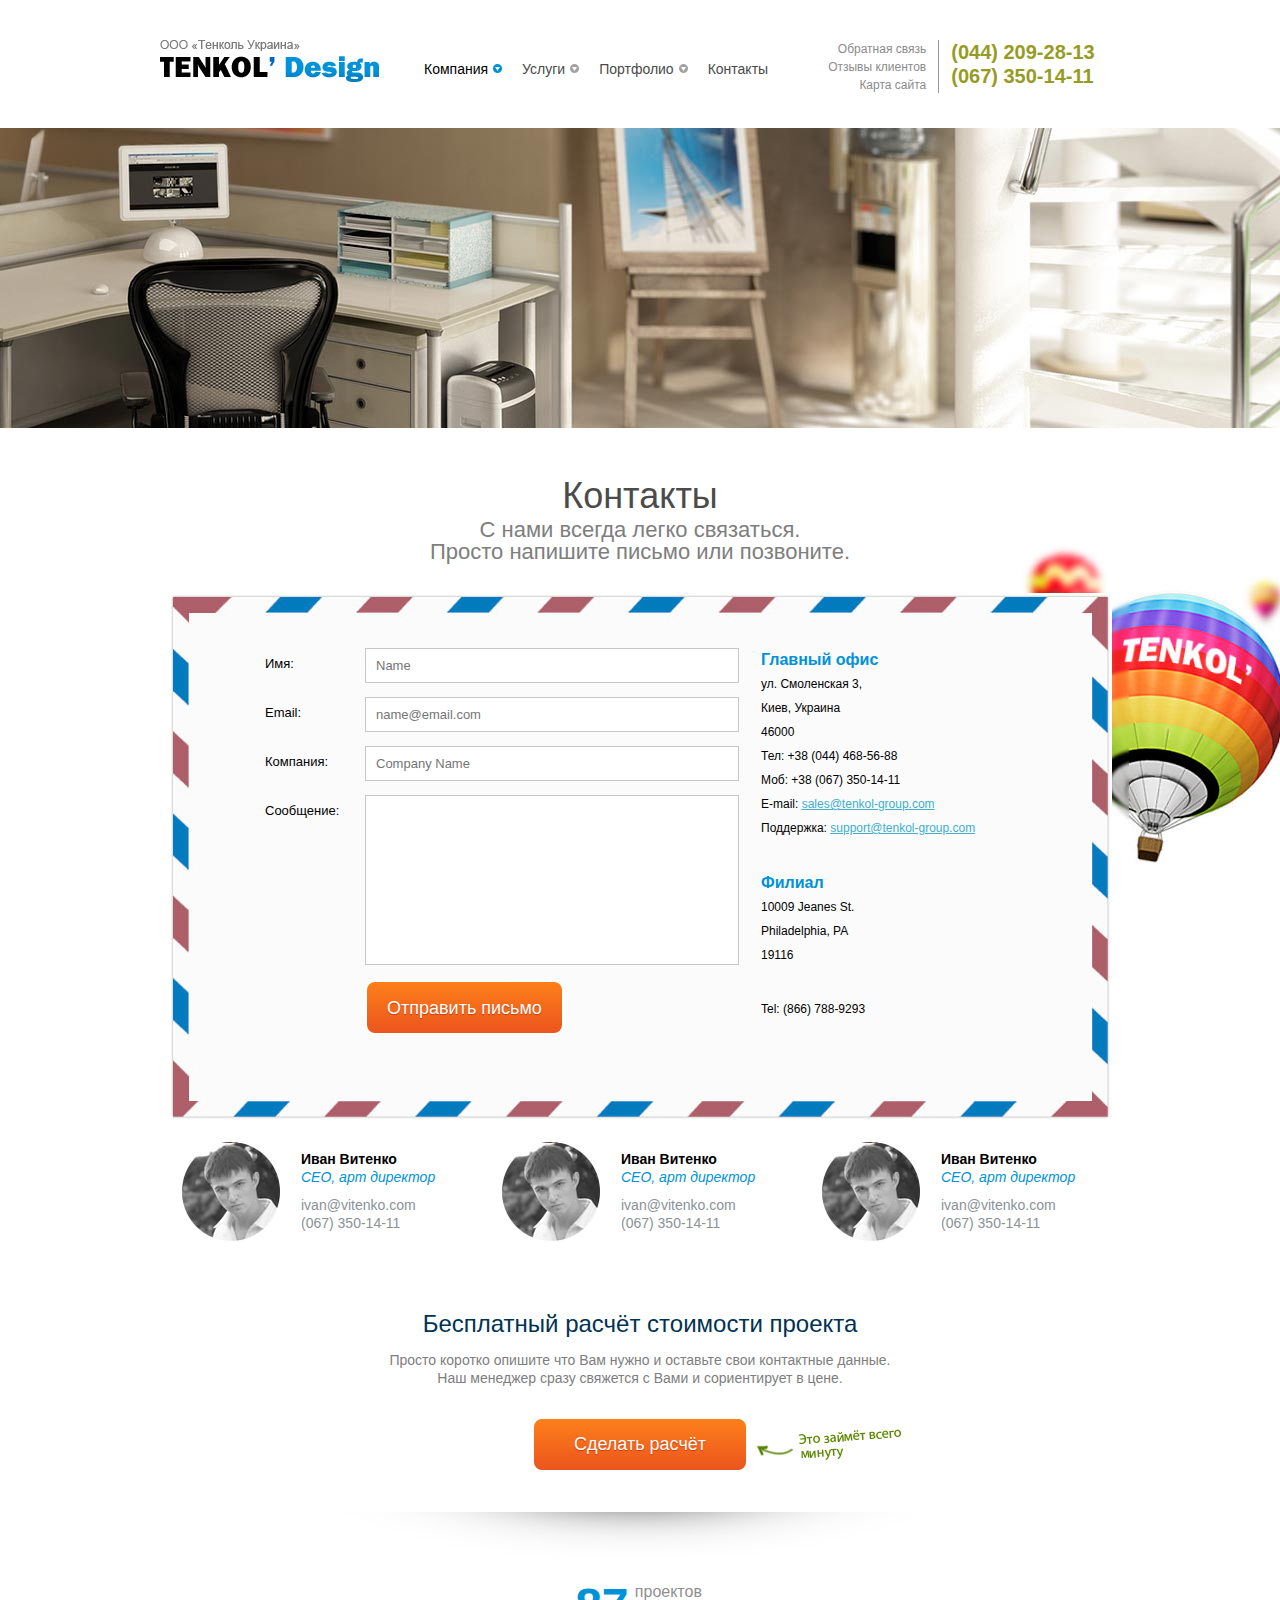
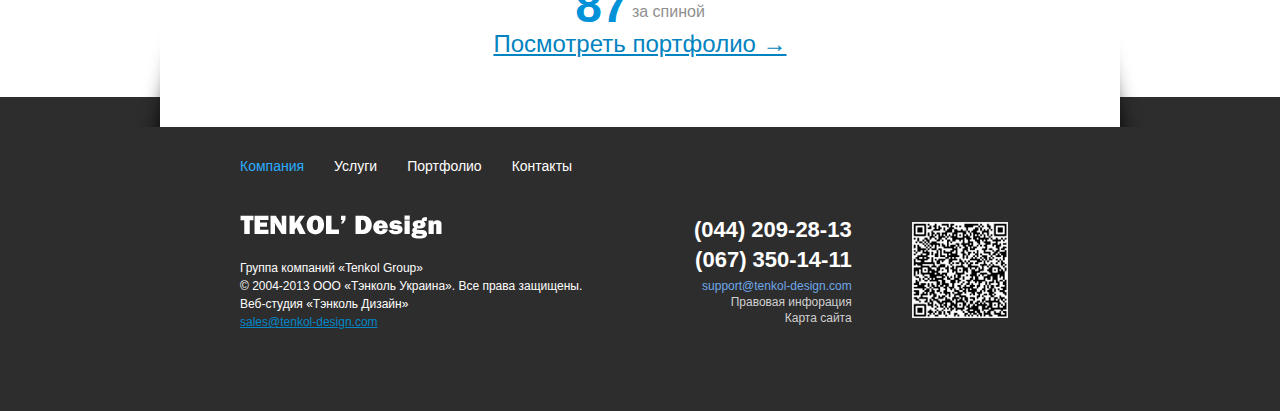
==== commit 36dfeb57: "2 latest pages and fix comments" ====
--- a/contacts.html
+++ b/contacts.html
@@ -9,6 +9,7 @@
 	<meta name="viewport" content="width=device-width; initial-scale=1.0">
 	<link type="image/x-icon" rel="shortcut icon" href="favicon.ico"/>
 	<link rel="stylesheet" href="css/normalize.css" type="text/css" media="all"/>
+	<link href='http://fonts.googleapis.com/css?family=Roboto+Condensed:400,300&subset=latin,cyrillic-ext' rel='stylesheet' type='text/css'>
 	<link rel="stylesheet" href="css/style.css" type="text/css" media="all"/>
 	<link rel="stylesheet" href="css/sprite.css" type="text/css" media="all"/>
 
@@ -115,12 +116,15 @@
 									<label for="msg">Сообщение: </label>
 									<textarea required="" rows="10" cols="30" id="msg" name="msg"></textarea>
 								</div>
-								<div class="six-min"><img alt="" src="img/6min.png"></div>
+								<div class="main-form-section-submit">
+									<input type="submit" value="Отправить письмо">
+								</div>
+								<div class="six-min"><img alt="" src="img/six-min2.png"></div>
 							</div>
 							<div class="main-form-section-discription">
 								<div class="main-office">
-									<p class="s16 mb0 blue">Главный офис</p>
-									<p>ул. Смоленская 3,<br>
+									<p class="s16 mb0 blue "><strong>Главный офис</strong></p>
+									<p class="mb0">ул. Смоленская 3,<br>
 									Киев, Украина<br>
 									46000</p>
 									Тел: +38 (044) 468-56-88<br>
@@ -129,17 +133,15 @@
 									Поддержка: <a href="mailto:support@tenkol-group.com">support@tenkol-group.com</a>
 								</div>
 								<div>
-									<div class="s16 blue">Филиал</div>
-									<div>10009 Jeanes St.<br>
+									<div class="s16 blue"><strong>Филиал</strong></div>
+									<div class="mb30">10009 Jeanes St.<br>
 									Philadelphia, PA<br>
 									19116</div>
 									Tel: (866) 788-9293
 								</div>
 							</div><!-- .main-form-section-discription -->
 						</div>
-						<div class="main-form-section-submit">
-							<input type="submit" value="Отправить письмо">
-						</div>
+
 					</form>
 					</div><!-- .contact-form -->
 				</div>
@@ -249,7 +251,7 @@
 						<p><a href="mailto:sales@tenkol-design.com">sales@tenkol-design.com</a></p>
 					</div>
 				</div>
-				<div class="col-4 pr40">
+				<div class="col-4 t-right pr55">
 					<div class="tel">
 						<a href="#0442092813">(044) 209-28-13</a>
 						<a href="#0673501411">(067) 350-14-11</a>
@@ -258,7 +260,7 @@
 					<p><a href="#">Правовая инфорация</a></p>
 					<p><a href="#">Карта сайта</a></p>
 				</div>
-				<div class="col-2 pr30">
+				<div class="col-2 pl5">
 					<a href="#" class="icon icons-qr">qr-code</a>
 				</div>
 			</div>
--- a/css/style.css
+++ b/css/style.css
@@ -18,7 +18,7 @@
 	margin: 0 auto;
 	position: relative;
 	z-index: 1;
-	padding:0 10px;
+	/*padding:0 10px;*/
 }
 
 /*========================
@@ -46,68 +46,8 @@
 	min-height: 1px;
 }
 
-.col-1,
-.col-2,
-.col-3,
-.col-4,
-.col-5,
-.col-6,
-.col-7,
-.col-8,
-.col-9,
-.col-10,
-.col-11,
-.col-12 {
-	float: left;
-}
-
-.col-1 {
-	width: 8.333333333333332%; /* 80 / 960 */
-}
-
-.col-2 {
-	width: 16.666666666666664%; /* 160 / 960 */
-}
-
-.col-3 {
-	width: 25%; /* 240 / 960 */
-}
-
-.col-4 {
-	width: 33.33333333333333%; /* 320 / 960 */
-}
-
-.col-5 {
-	width: 41.66666666666667%; /* 400 / 960 */
-}
-
-.col-6 {
-	width: 50%; /* 480 / 960 */
-}
-
-.col-7 {
-	width: 58.333333333333336%; /* 560 / 960 */
-}
-
-.col-8 {
-	width: 66.66666666666666%; /* 640 / 960 */
-}
-
-.col-9 {
-	width: 75%; /* 720 / 960 */
-}
-
-.col-10 {
-	width: 83.33333333333334%; /* 800 / 960 */
-}
-
-.col-11 {
-	width: 91.66666666666666%; /* 880 / 960 */
-}
-
-.col-12 {
-	width: 100%; /* 960 / 960 */
-}
+
+
 /*========================
   Typography
   ========================*/
@@ -441,9 +381,7 @@
 .pr30 {
 	padding-right:30px;
 }
-.pr40 {
-	padding-right:40px;
-}
+
 .pr60 {
 	padding-right:60px;
 }
@@ -461,9 +399,7 @@
 .right {
 	float: right;
 }
-.t-right {
-	text-align:right;
-}
+
 .hide {
 	display:none!important;
 }
@@ -673,6 +609,9 @@
 	padding:60px 20px;
 	background: #2e2d2d;
 	text-align: center;
+}
+.footer .row > div {
+	margin:0 0 20px;
 }
 .footer .footer-nav {
 	margin:0 0 40px;
@@ -1092,6 +1031,15 @@
 .main-form-section-discription .main-office {
 	padding-bottom:13px;
 	margin-bottom:18px;
+}
+.contact-form .main-form-section-discription .main-office p {
+	color:#000;
+}
+.contact-form .main-form-section-discription a {
+	color:#40afcc;
+}
+.contact-form .main-form-section-discription .main-office p.blue {
+	color:#0092D8;
 }
 .main-form-section-submit {
 	text-align: center;
@@ -1245,6 +1193,9 @@
 	top:10px;
 	z-index: 2;
 }
+.estimate-page .right-side p {
+	line-height:24px;
+}
 .free-calculate .btn-orange:before {
 	display: none;
 }
@@ -1255,10 +1206,10 @@
 	background: #fff;
 	top:30px;
 	position: relative;
-	padding-top:20px;
-
-}
-.section-main-content .inn p {
+	padding-top:10px;
+
+}
+.section-main-content p {
 	margin:0 0 25px;
 	line-height: 24px;
 	color:#8f8f8f;
@@ -1271,9 +1222,6 @@
 }
 .gray-t {
 	color:#8f8f8f;
-}
-.pr55 {
-	padding-right:55px;
 }
 .pl5 {
 	padding-left:5px;
@@ -1283,7 +1231,7 @@
  ============================*/
 .top-large-picture {
 	/*max-width:1280px;*/
-	margin:0 auto;
+	margin:0 auto 10px;
 	max-height: 300px;
 	overflow:hidden;
 	/*border-bottom:5px solid #0092d8;*/
@@ -1771,4 +1719,121 @@
 }
 .line-height24 {
 	line-height: 24px;
-}+}
+.tags {
+	margin:0 0 30px;
+}
+.tags a{
+	margin:0 7px 9px;
+	display:block;
+	float:left;
+	border-radius:10px;
+	background: #e4e4e6;
+	padding:6px 12px;
+	font-size:12px;
+	line-height:12px;
+	color:#7d6e6e;
+	text-decoration: none;
+}
+.tags a:hover,
+.tags a:focus,
+.tags a.active {
+	background: #0188ca;
+	color:#fff;
+}
+.portfolio-page {
+	max-width:960px;
+	margin:40px auto 0;
+}
+.portfolio-header h1{
+	font-family: 'Roboto Condensed','Helvetica','arial',sans-serif;
+	padding:0 0 20px;
+	border-bottom:1px solid #c6c6c6;
+	margin-bottom:20px;
+}
+.portfolio-header p {
+	font-size:18px;
+	color:#7e7e7e;
+	line-height:26px;
+}
+.big-preview,
+.small-preview{
+	margin:0 0 30px;
+}
+.big-preview:after,
+.small-preview:after{
+	content:"";
+	clear:both;
+	display:table;
+}
+.big-preview .preview {
+	margin:0 0 20px;
+	padding:10px;
+
+
+}
+.big-preview .screen-shot {
+	/*height:200px;*/
+}
+.small-preview .preview {
+	margin:0 0 20px;
+	padding:10px;
+
+}
+.small-preview .screen-shot {
+	height:200px;
+}
+.screen-shot {
+	border:2px solid #a7a7a7;
+	margin:0 0 20px;
+}
+.screen-shot img {
+	display:block;
+	width:100%;
+	height:100%;
+}
+.site-name {
+	color:#353535;
+	font-size:18px;
+	margin:0 0 5px;
+	overflow:hidden;
+	-moz-word-break: keep-all;
+	word-break: keep-all;
+	height:20px;
+}
+.site-link a{
+	color:#0188ca;
+	font-size:14px;
+	overflow: hidden;
+	word-break: keep-all;
+	height:20px;
+	display:block;
+}
+.main-preview {
+
+}
+.main-preview .site-name {
+	color:#737070;
+	font-size:28px;
+	line-height: 30px;
+	margin:0 0 10px;
+	height: auto;
+	font-family: 'Roboto Condensed','Helvetica','arial',sans-serif;
+}
+.main-preview p {
+	font-size:20px;
+	color:#7e7e7e;
+}
+.main-preview .site-link a{
+	font-size:20px;
+	font-weight:bold;
+	color:#0188ca;
+	margin:0 0 30px;
+}
+.main-preview .screen-shot {
+	margin:0 0 30px;
+}
+.icons-qr {
+	margin-top:7px;
+}
+
--- a/css/600.css
+++ b/css/600.css
@@ -42,3 +42,83 @@
 	margin:0 0 20px;
 }
 
+.col-1,
+.col-2,
+.col-3,
+.col-4,
+.col-5,
+.col-6,
+.col-7,
+.col-8,
+.col-9,
+.col-10,
+.col-11,
+.col-12 {
+	float: left;
+}
+
+.col-1 {
+	width: 8.333333333333332%; /* 80 / 960 */
+}
+
+.col-2 {
+	width: 16.666666666666664%; /* 160 / 960 */
+}
+
+.col-3 {
+	width: 25%; /* 240 / 960 */
+}
+
+.col-4 {
+	width: 33.33333333333333%; /* 320 / 960 */
+}
+
+.col-5 {
+	width: 41.66666666666667%; /* 400 / 960 */
+}
+
+.col-6 {
+	width: 50%; /* 480 / 960 */
+}
+
+.col-7 {
+	width: 58.333333333333336%; /* 560 / 960 */
+}
+
+.col-8 {
+	width: 66.66666666666666%; /* 640 / 960 */
+}
+
+.col-9 {
+	width: 75%; /* 720 / 960 */
+}
+
+.col-10 {
+	width: 83.33333333333334%; /* 800 / 960 */
+}
+
+.col-11 {
+	width: 91.66666666666666%; /* 880 / 960 */
+}
+
+.col-12 {
+	width: 100%; /* 960 / 960 */
+}
+.pr40 {
+	padding-right:40px;
+}
+
+.pr55 {
+	padding-right: 55px;
+}
+.t-right {
+	text-align:right;
+}
+.big-preview .preview {
+	width:50%;
+	float:left;
+}
+.small-preview .preview {
+	width:33.3333%;
+	float:left;
+}--- a/css/768.css
+++ b/css/768.css
@@ -73,4 +73,7 @@
 }
 .free-calculate .btn-orange:before {
 	display: block;
+}
+.tags {
+	margin:0 -7px 30px;
 }--- a/css/992.css
+++ b/css/992.css
@@ -70,7 +70,7 @@
 	    margin-left:0;
 	}
     .top-large-picture {
-	    margin-bottom:50px;
+	    /*margin-bottom:50px;*/
     }
 	.contact-header:after {
 		background: url("../img/ball-contact.jpg") no-repeat scroll 100% 0 rgba(0, 0, 0, 0);
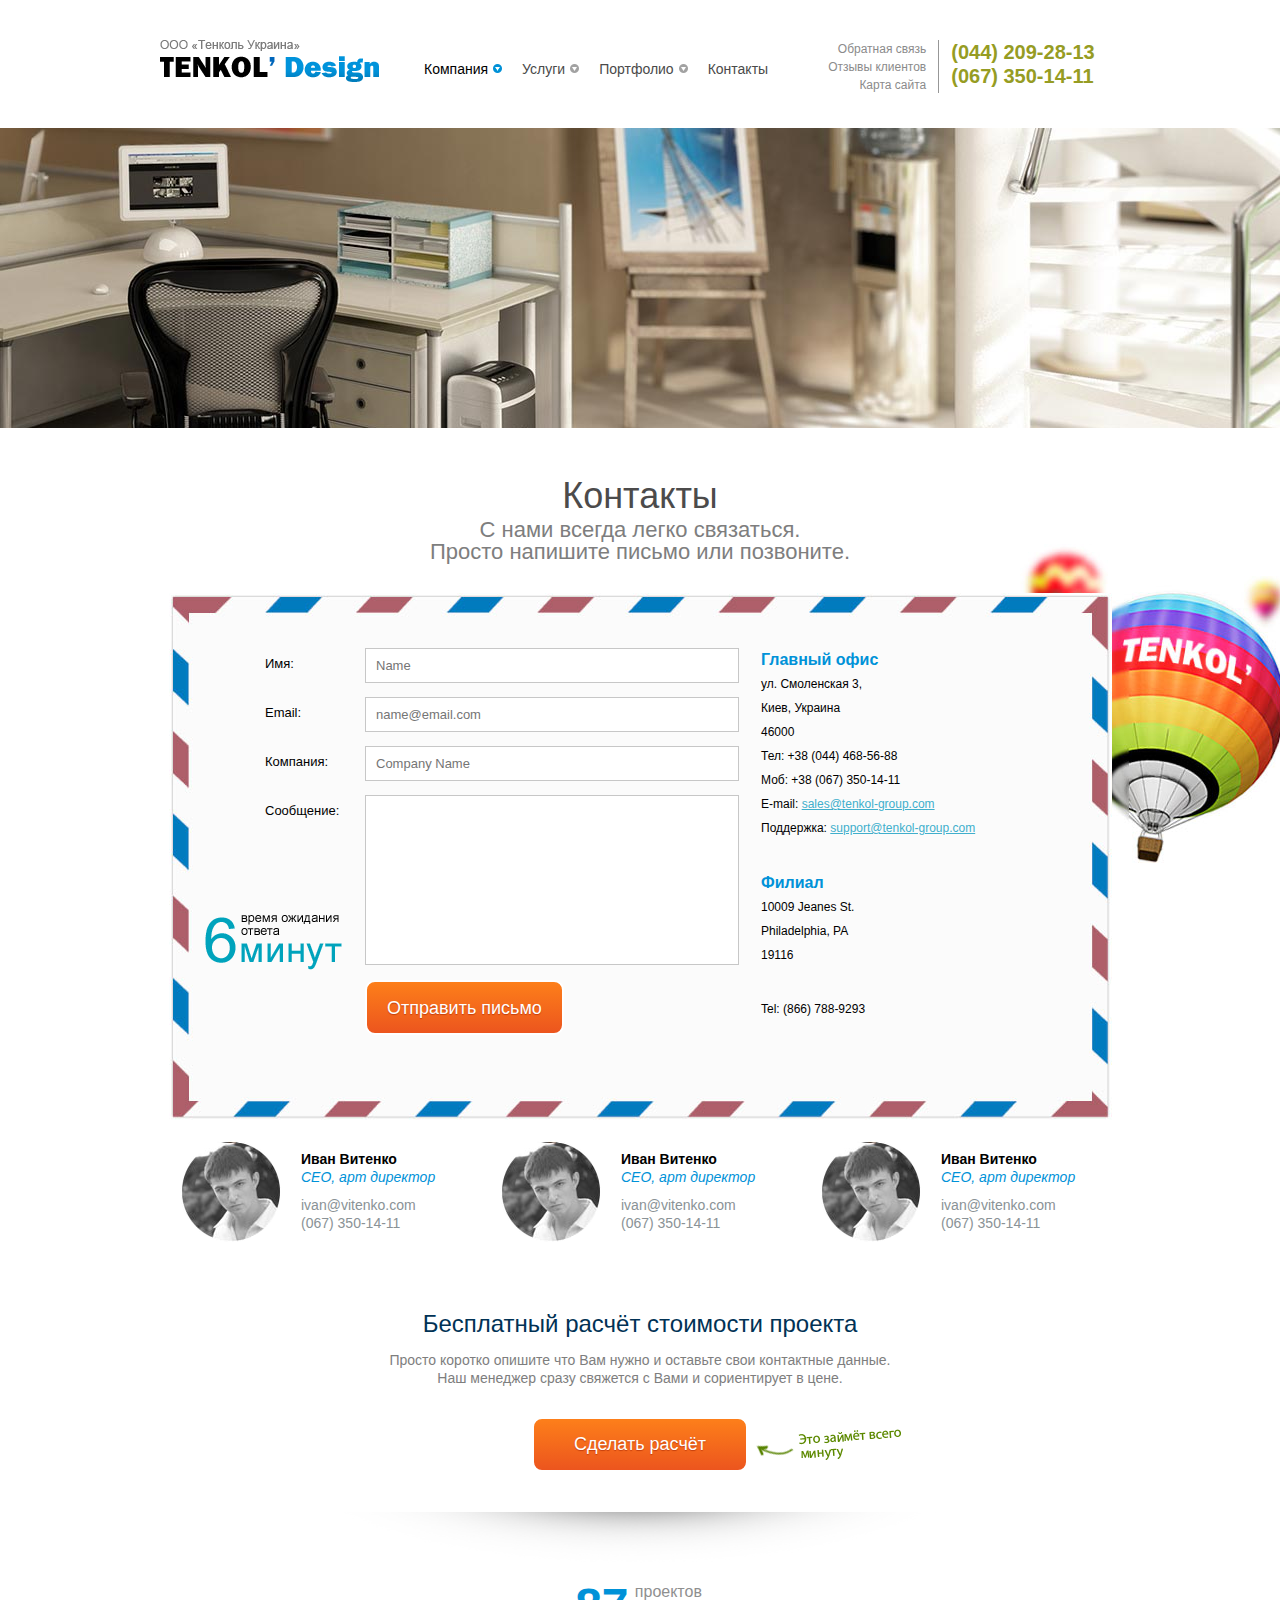
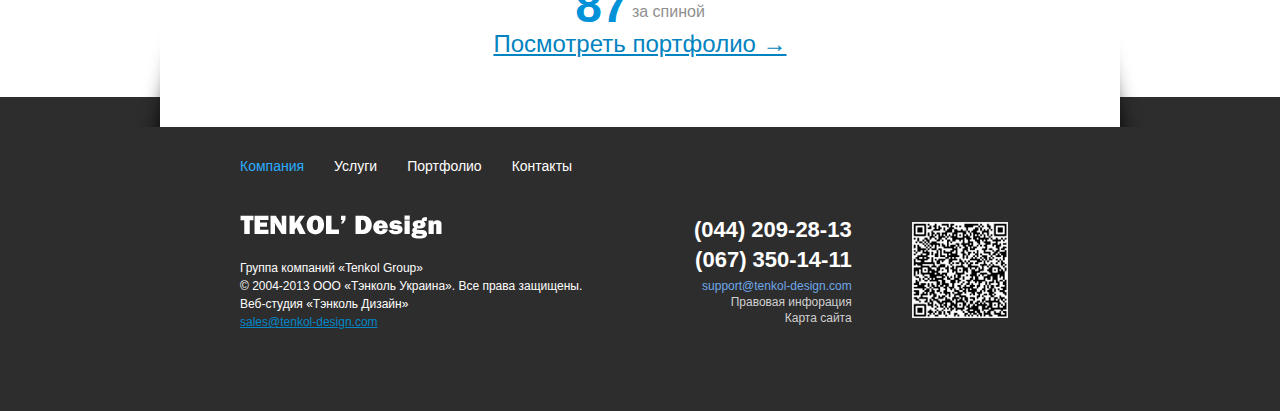
==== commit cc2696e2: "update pages html" ====
--- a/contacts.html
+++ b/contacts.html
@@ -268,12 +268,8 @@
 		</div>
 	</footer><!-- .footer -->
 
-<script type="text/javascript" src="js/jquery-2.0.3.min.js"></script>
-<script type="text/javascript" src="js/jquery.slides.min.js"></script>
-<script type="text/javascript" src="js/jquery.jcarousel.min.js"></script>
-<script type="text/javascript" src="js/jquery.mousewheel-3.0.6.pack.js"></script>
-<script type="text/javascript" src="js/jquery.fancybox.pack.js"></script>
-<script type="text/javascript" src="js/init.js"></script>
+	<script type="text/javascript" src="js/jquery-2.0.3.min.js"></script>
+	<script type="text/javascript" src="js/init.js"></script>
 
 </body>
 </html>--- a/css/style.css
+++ b/css/style.css
@@ -1751,6 +1751,9 @@
 	border-bottom:1px solid #c6c6c6;
 	margin-bottom:20px;
 }
+.portfolio-header h1 + p {
+	margin:0 0 40px;
+}
 .portfolio-header p {
 	font-size:18px;
 	color:#7e7e7e;
@@ -1758,7 +1761,7 @@
 }
 .big-preview,
 .small-preview{
-	margin:0 0 30px;
+	/*margin:0 0 30px;*/
 }
 .big-preview:after,
 .small-preview:after{
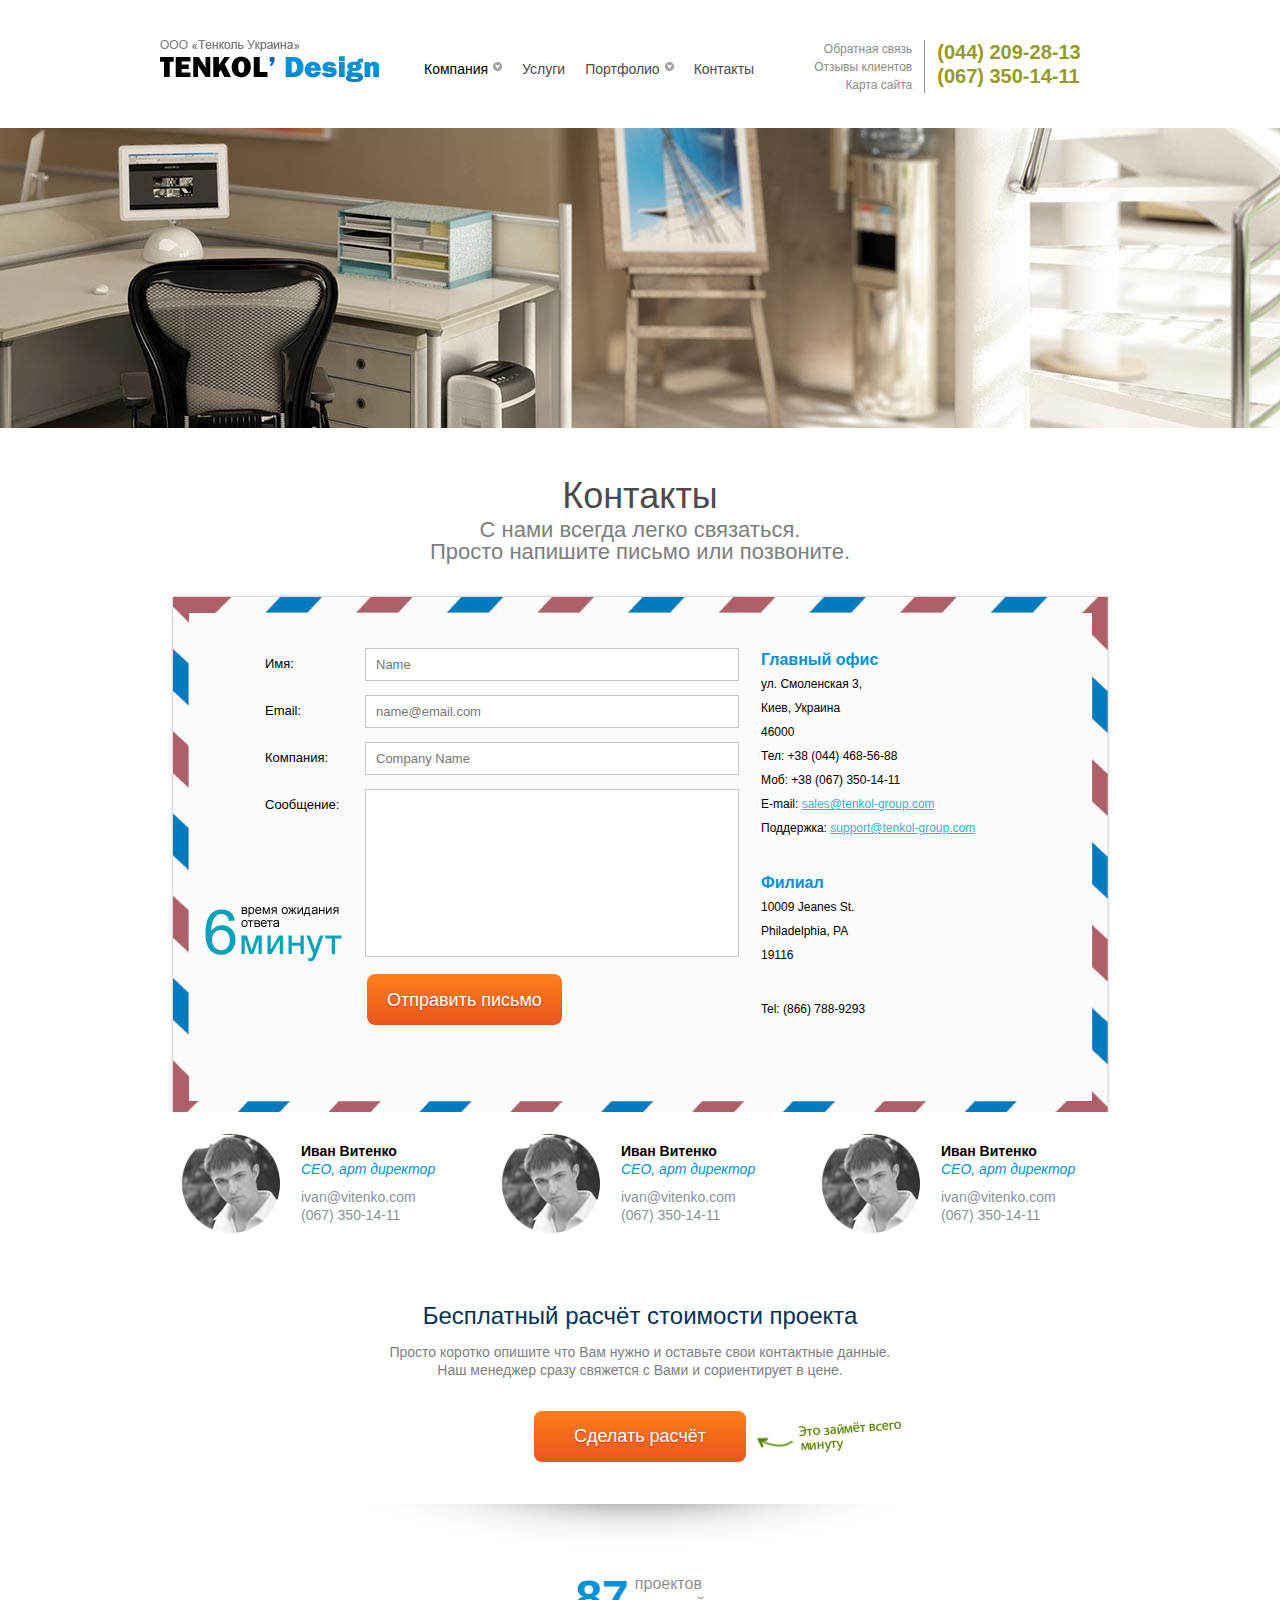
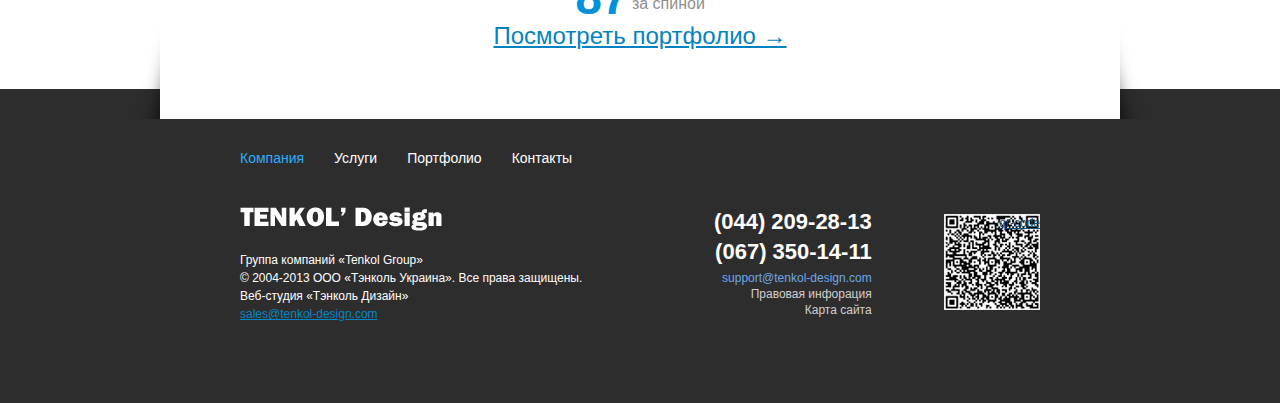
==== commit c90116cf: "update menu" ====
--- a/contacts.html
+++ b/contacts.html
@@ -35,38 +35,47 @@
 			Tenkol'Design
 		</a></div>
 		<nav class="main-nav cf">
-			<section>
-				<a class="active" href="#">
-					Компания<i class="icon icons-bullet-gray">&nbsp;</i>
+			<div class="header-mobile">
+				menu
+				<button class="navbar-toggle" type="button">
+					<span class="icon-bar"></span>
+					<span class="icon-bar"></span>
+					<span class="icon-bar"></span>
+				</button>
+			</div>
+			<div class="mobile">
+
+				<section>
+					<a class="active link" href="#">
+						Компания<i class="icon icons-bullet-gray">&nbsp;</i>
+					</a>
+					<nav>
+						<a class="link" href="#">Компания</a>
+						<a class="link" href="#">Компания</a>
+						<a class="link" href="#">Компания</a>
+						<a class="link" href="#">Компания</a>
+						<a class="link" href="#">Компания</a>
+					</nav>
+				</section>
+				<a class="link" href="#">
+					Услуги
 				</a>
-				<nav>
-					<a href="#">Компания</a>
-					<a href="#">Компания</a>
-					<a href="#">Компания</a>
-					<a href="#">Компания</a>
-					<a href="#">Компания</a>
-				</nav>
-			</section>
-
-
-			<a href="#">
-				Услуги<i class="icon icons-bullet-gray">&nbsp;</i>
-			</a>
-			<section>
+				<section>
+					<a class="link" href="#">
+						Портфолио<i class="icon icons-bullet-gray">&nbsp;</i>
+					</a>
+					<nav>
+						<a class="link" href="#">Компания</a>
+						<a class="link" href="#">Компания</a>
+						<a class="link" href="#">Компания</a>
+						<a class="link" href="#">Компания</a>
+						<a class="link" href="#">Компания</a>
+					</nav>
+				</section>
 				<a href="#">
-					Портфолио<i class="icon icons-bullet-gray">&nbsp;</i>
+					Контакты
 				</a>
-				<nav>
-					<a href="#">Компания</a>
-					<a href="#">Компания</a>
-					<a href="#">Компания</a>
-					<a href="#">Компания</a>
-					<a href="#">Компания</a>
-				</nav>
-			</section>
-			<a href="#">
-				Контакты<i class="icon icons-bullet-gray">&nbsp;</i>
-			</a>
+			</div>
 		</nav>
 		<div class="contacts cf">
 			<div class="feedback">
--- a/css/style.css
+++ b/css/style.css
@@ -235,6 +235,8 @@
 }
 .mb35 {
 	margin-bottom: 35px;
+	overflow: hidden;
+	height: 38px;
 }
 .mb40 {
 	margin-bottom: 40px;
@@ -469,50 +471,88 @@
 	text-align:center;
 }
 .header .main-nav {
+	padding-bottom: 10px;
+}
+.header-mobile {
+	font-size: 14px;
+	font-weight: bold;
+	height: 40px;
+	line-height: 50px;
+	position: relative;
+	text-transform: uppercase;
+	cursor: pointer;
+	text-align: center;
+
+}
+.header-mobile button {
+	position: absolute;
+	right:15px;
+	top:14px;
+}
+.header .main-nav .mobile {
 	/*padding:10px 0;*/
 	text-align: center;
 	position: relative;
 	z-index: 10;
-}
-.header .main-nav > a,
-.header .main-nav section > a {
+	display: none;
+}
+.navbar-toggle {
+	background-color: rgba(0, 0, 0, 0);
+	border: 1px solid rgba(0, 0, 0, 0);
+	border-radius: 4px 4px 4px 4px;
+	height: 20px;
+}
+.navbar-toggle .icon-bar {
+    background-color: #0092d8;
+}
+.navbar-toggle .icon-bar + .icon-bar {
+    margin-top: 4px;
+}
+.navbar-toggle .icon-bar {
+    border-radius: 1px 1px 1px 1px;
+    display: block;
+    height: 2px;
+    width: 22px;
+}
+.header .main-nav .mobile > a,
+.header .main-nav .mobile section > a {
 	padding:10px 0;
 }
-.header .main-nav > section {
-	position: relative;
-
-}
-.header .main-nav > section:first-child {
+.header .main-nav .mobile > section {
+	position: relative;
+
+}
+.header .main-nav .mobile > section:first-child {
 	margin-left:0;
 }
-.header .main-nav a {
+.header .main-nav .mobile a {
 	display:block;
 	color:#4a4a4a;
 	text-decoration: none;
 	position: relative;
 	font-size:14px;
 }
-.header .main-nav a:last-child i {
+.header .main-nav .mobile a:last-child i {
 	display: none;
 }
-.header .main-nav section > a:first-child {
+.header .main-nav .mobile section > a:first-child {
 	margin-left:0;
 }
-.header .main-nav a:hover,
-.header .main-nav a:focus,
-.header .main-nav a.active{
+.header .main-nav .mobile a:hover,
+.header .main-nav .mobile a:focus,
+.header .main-nav .mobile a.active{
 	color:#000;
 }
-.header .main-nav > a.active {
+.header .main-nav .mobile > a.active {
 	cursor: default;
 }
-.header .main-nav a .icon {
-	position: relative;
-	top:4px;
+.header .main-nav .mobile a .icon {
+	position: relative;
+	top:2px;
 	margin-left:5px;
 }
 
-.header .main-nav > section nav {
+.header .main-nav .mobile > section nav {
 	position: absolute;
 	top:57px;
 	left:50%;
@@ -523,13 +563,11 @@
 	display:none;
 	box-shadow:0 3px 5px rgba(0,0,0, .5);
 }
-.header .main-nav > section > a:hover + nav,
-.header .main-nav > section > a:focus + nav,
-.header .main-nav > section nav:hover {
-	display:block;
+.header .main-nav .mobile > section.opened nav {
+
 	z-index: 10;
 }
-.header .main-nav > section nav:before {
+.header .main-nav .mobile > section nav:before {
 	position: absolute;
 	top:-13px;
 	z-index: 1;
@@ -541,18 +579,18 @@
 	content:"";
 }
 
-.header .main-nav > section nav a {
+.header .main-nav .mobile > section nav a {
 	display: block;
 	height:40px;
 	line-height:40px;
 	padding:0 20px;
 	border-top:1px solid #b8b8b8;
 }
-.header .main-nav > section nav a:hover,
-.header .main-nav > section nav a:focus {
+.header .main-nav .mobile > section nav a:hover,
+.header .main-nav .mobile > section nav a:focus {
 	color:#0092d8;
 }
-.header .main-nav > section nav a:first-child {
+.header .main-nav .mobile > section nav a:first-child {
 	border-top:0 ;
 }
 .header .contacts {
@@ -678,36 +716,36 @@
  ============================*/
 .tabs-section {
 	position: relative;
-	padding-bottom:360px;
-	margin:0 0 40px;
+
 }
 .tabs-section .tabs {
 	position: absolute;
-	bottom:0;
+	bottom:347px;
 	left:0;
 	z-index: 2;
+	text-align:center;
+	width:100%;
 }
 .main .tabs-section .tabs span {
-	width:140px;
-	height:100%;
-	height:78px;
+	text-indent: -999em;
 	cursor: pointer;
-}
-.main .tabs-section .tabs span:first-child {
-	width:300px;
+	text-align:left;
+	font-size: 0;
+	width: 1px;
 }
 .tabs-section .tabs span{
-	padding:10px 15px;
-	position: relative;
-	display:block;
+	position: relative;
+	display: inline-block;
 	font-size:14px;
-	line-height: 18px;
-	float:left;
+	line-height: 16px;
+
 	margin:0 0 15px 15px;
 	background: #eeeeee;
 	color:#000;
-	border-radius:10px;
+	border-radius:30px;
 	text-decoration: none;
+	min-height: 10px;
+	min-width: 17px;
 }
 .tabs-section .tabs span.active,
 .tabs-section .tabs span:hover,
@@ -718,14 +756,7 @@
 .tabs-section .tabs span.active {
 	cursor: default;
 }
-.tabs-section .tabs span.active:before {
-	content:"";
-	width:16px;
-	height:32px;
-	position: absolute;
-	top:-23px;
-	left:0;
-}
+
 .tabs-section .tab-body {
 	display: none;
 }
@@ -748,6 +779,7 @@
 }
 .tabs-section .picture {
 	margin:0 auto 20px;
+	display:none;
 }
 .tabs-section .picture img{
 	display:block;
@@ -755,7 +787,7 @@
 	margin:0 auto;
 }
 .tabs-section .options {
-	margin:0 auto;
+	margin:60px auto 0;
 	text-align:center;
 }
 
@@ -848,8 +880,8 @@
 	margin:20px;
 }
 .sosials li {
-	float:left;
 	margin-left:7px;
+	display: inline-block;
 }
 .sosials li:first-child {
 	margin-left:0;
@@ -963,7 +995,7 @@
 	display:block;
 }
 .main-form-section .form-field {
-	margin:0 0 14px;
+	margin:0 0 4px;
 }
 .air-balls .main-form-section .form-field label {
 	color:#fff;
@@ -974,14 +1006,18 @@
 	color:#000;
 	padding:7px 0;
 	font-size:13px;
+	line-height:15px;
+}
+.main-form-section .form-field textarea {
+	max-height:50px;
 }
 .main-form-section .form-field input,
 .main-form-section .form-field textarea {
 	width:100%;
 	background: #fff;
 	border:1px solid #c7c7c7;
-	padding:9px 10px;
-	font-size:13px;
+	padding:5px;
+	font-size:11px;
 	color:#acacac;
 }
 .air-balls .main-form-section .form-field input,
@@ -1064,8 +1100,8 @@
 	font-size:18px;
 	text-shadow:0 1px 1px #c33e0d;
 	padding:0 20px;
-	line-height:50px;
-	height:55px;
+	line-height:40px;
+	height:40px;
 	display: inline-block;
 	text-decoration: none;
 	word-break: keep-all;
@@ -1099,7 +1135,7 @@
 }
 .save-money h2{
 	font-size:32px;
-	margin:0 0 10px;
+	margin:0 0 6px;
 	color:#fff;
 
 }
@@ -1114,7 +1150,7 @@
 }
 .responsive-section .inn {
 	background: url("../img/mobiles.jpg") no-repeat scroll 14% 60% rgba(0, 0, 0, 0);
-	padding:20px 20px 190px;
+	padding:20px 20px 230px;
 }
 .responsive-section h2{
 	font-size:32px;
@@ -1133,7 +1169,6 @@
 	background: #d6e8ea;
 }
 .cro-section .inn {
-	background: url(../img/progress.jpg) no-repeat 100% 100% ;
 	-moz-background-size:contain ;
 	-webkit-background-size:contain ;
 	-o-background-size:contain ;
@@ -1192,6 +1227,10 @@
 	right:-155px;
 	top:10px;
 	z-index: 2;
+	display: none;
+}
+.calculate-price .btn-orange:before {
+	display:none;
 }
 .estimate-page .right-side p {
 	line-height:24px;
@@ -1242,7 +1281,7 @@
 }
 .left-column {
 	width:40%;
-
+	padding-left:10px;
 	padding-right:30px;
 	float:left;
 }
@@ -1254,6 +1293,7 @@
 	background: #f5f5f5;
 	padding:5px 0;
 	margin-bottom:80px;
+	margin-top:-20px;
 }
 .side-menu a {
 	display:block;
@@ -1452,8 +1492,7 @@
 	width: 80px;
 }
 .contact-bg{
-	background: url(../img/contact-bg.jpg) no-repeat 50% 0;
-	padding:55px 0 30px;
+	padding:55px 40px 30px;
 	margin:0 0 20px;
 	position: relative;
 	z-index: 2;
@@ -1560,6 +1599,7 @@
 	text-align:center;
 	max-width: 940px;
 	margin:50px auto;
+	padding:0 20px;
 }
 .estimate-header h1{
 	color: #4C4B4B;
@@ -1578,15 +1618,13 @@
 }
 .estimate-page .inn {
 	margin:0 auto;
+	padding:0 20px;
 }
 .estimate-page .left-side {
-	width:470px;
 	margin:0 auto;
 }
 .estimate-page .right-side {
-	width:470px;
-	padding-left:90px;
-	margin:0 auto;
+	margin:20px auto;
 }
 .estimate-page .blue {
 	color:#013255;
@@ -1627,8 +1665,8 @@
 .estimate-page ul.input-list label {
 	width:150px;
 	display:block;
-	float:left;
 	padding-top:10px;
+	padding-bottom: 5px;
 }
 .estimate-page .control-holder {
 	overflow:hidden;
@@ -1639,6 +1677,7 @@
 .estimate-page .checkbox-list {
 	border-bottom: 1px solid #bdbdbd;
 	margin:0 0 40px;
+	padding-bottom: 10px;
 }
 .estimate-page .checkbox-list:last-child {
 	border-bottom: none;
@@ -1651,7 +1690,6 @@
 	display:block;
 	position: relative;
 	padding-right:45px;
-	width:185px;
 	float:none;
 	line-height:14px;
 	color:#969696;
@@ -1783,9 +1821,6 @@
 	padding:10px;
 
 }
-.small-preview .screen-shot {
-	height:200px;
-}
 .screen-shot {
 	border:2px solid #a7a7a7;
 	margin:0 0 20px;
@@ -1839,4 +1874,28 @@
 .icons-qr {
 	margin-top:7px;
 }
-
+.fixed .position {
+	position: fixed;
+	top:30px;
+	background: #fff;
+	width:220px;
+}
+.portfolio-body,
+.portfolio-header{
+	padding: 0 10px;
+}
+.w215.left {
+	float:none;
+}
+@media only screen and (min-width: 1400px) {
+	.contact-header:after {
+		background: url("../img/ball-contact.jpg") no-repeat scroll 100% 0 rgba(0, 0, 0, 0);
+		bottom: -300px;
+		content: "";
+		height: 319px;
+		position: absolute;
+		right: -170px;
+		width: 270px;
+		z-index: 1;
+	}
+}
--- a/css/sprite.css
+++ b/css/sprite.css
@@ -1,7 +1,5 @@
 /* line 210, icons/*.png */
-.icons-sprite, .icons-arrow-to-left, .icons-arrow-to-right, .icons-bullet-blue, .icons-bullet-gray, .icons-bullet-squre-green, .icons-bullet-squre, .icons-coding, .icons-corner-top, .icons-design, .icons-fb, .icons-footer-logo, .icons-learn-more, .icons-lines, .icons-logo, .icons-qr, .icons-search, .icons-shadow-left, .icons-shadow-right, .icons-tw, .icons-vertska, .icons-vk, .header .main-nav a:hover .icon,
-.header .main-nav a:focus .icon,
-.header .main-nav a.active .icon, .header .tel:before, ul.bullet-squre li:before, ul.bullet-squre li.active:before, .tabs-section .tabs span.active:before, .section-main-content .inn:before, .section-main-content .inn:after {
+.icons-sprite, .icons-arrow-to-left, .icons-arrow-to-right, .icons-bullet-blue, .icons-bullet-gray, .icons-bullet-squre-green, .icons-bullet-squre, .icons-coding, .icons-corner-top, .icons-design, .icons-fb, .icons-footer-logo, .icons-learn-more, .icons-lines, .icons-logo, .icons-qr, .icons-search, .icons-shadow-left, .icons-shadow-right, .icons-tw, .icons-vertska, .icons-vk, .header .main-nav .opened a .icon, .header .tel:before, ul.bullet-squre li:before, ul.bullet-squre li.active:before, .tabs-section .tabs span.active:before, .section-main-content .inn:before, .section-main-content .inn:after {
   background: url('../img/icons.png') no-repeat;
 }
 
@@ -156,39 +154,37 @@
   width: 22px;
 }
 
-/* line 8, ../sass/sprite.scss */
-.header .main-nav a:hover .icon,
-.header .main-nav a:focus .icon,
-.header .main-nav a.active .icon {
+/* line 6, ../sass/sprite.scss */
+.header .main-nav .opened a .icon {
   background-position: 0 -705px;
 }
 
-/* line 11, ../sass/sprite.scss */
+/* line 9, ../sass/sprite.scss */
 .header .tel:before {
   background-position: 0 -208px;
 }
 
-/* line 14, ../sass/sprite.scss */
+/* line 12, ../sass/sprite.scss */
 ul.bullet-squre li:before {
   background-position: 0 -604px;
 }
 
-/* line 17, ../sass/sprite.scss */
+/* line 15, ../sass/sprite.scss */
 ul.bullet-squre li.active:before {
   background-position: 0 -588px;
 }
 
-/* line 20, ../sass/sprite.scss */
+/* line 18, ../sass/sprite.scss */
 .tabs-section .tabs span.active:before {
   background-position: 0 -664px;
 }
 
-/* line 23, ../sass/sprite.scss */
+/* line 21, ../sass/sprite.scss */
 .section-main-content .inn:before {
   background-position: 0 -339px;
 }
 
-/* line 26, ../sass/sprite.scss */
+/* line 24, ../sass/sprite.scss */
 .section-main-content .inn:after {
   background-position: 0 -435px;
 }
--- a/css/480.css
+++ b/css/480.css
@@ -2,9 +2,6 @@
 
 .tabs-section .tab-body {
 	padding:0 20px;
-}
-.tabs-section {
-	padding-bottom:220px;
 }
 .sosials {
 	margin:20px 0;
@@ -16,4 +13,14 @@
 }
 .team .photo {
 	margin-left:0px;
+}
+.small-preview .preview {
+	width:33.3333%;
+	float:left;
+}
+.contact-bg{
+	padding:55px 110px 30px;
+}
+.tabs-section .tabs {
+	bottom:317px;
 }--- a/css/600.css
+++ b/css/600.css
@@ -10,24 +10,22 @@
 	margin-right:45px;
 	text-align: left;
 }
-.header .main-nav {
+.header-mobile {
+	text-align: left;
+}
+.header .main-nav .mobile {
 	float:left;
 	text-align: left;
 }
-.header .main-nav > section {
-	float:left;
-	margin-left:20px;
-}
-.header .main-nav > a,
-.header .main-nav section > a{
-	margin-left:20px;
-	float:left;
-	padding:20px 0;
-}
+
+
 .tabs-section .tabs span {
 	margin:0 0 20px 20px;
+	bottom:0;
 }
-
+.tabs-section .options {
+	margin:0 auto;
+}
 .cro-section .inn {
 	height:243px;
 }
@@ -37,88 +35,87 @@
 .city-map-section .city-map-container:first-child {
 	width: 350px;
 }
-.contact-persons .person {
-	float:left;
-	margin:0 0 20px;
-}
 
-.col-1,
-.col-2,
-.col-3,
-.col-4,
-.col-5,
-.col-6,
-.col-7,
-.col-8,
-.col-9,
-.col-10,
-.col-11,
-.col-12 {
-	float: left;
-}
 
-.col-1 {
-	width: 8.333333333333332%; /* 80 / 960 */
-}
 
-.col-2 {
-	width: 16.666666666666664%; /* 160 / 960 */
-}
 
-.col-3 {
-	width: 25%; /* 240 / 960 */
-}
 
-.col-4 {
-	width: 33.33333333333333%; /* 320 / 960 */
-}
 
-.col-5 {
-	width: 41.66666666666667%; /* 400 / 960 */
-}
-
-.col-6 {
-	width: 50%; /* 480 / 960 */
-}
-
-.col-7 {
-	width: 58.333333333333336%; /* 560 / 960 */
-}
-
-.col-8 {
-	width: 66.66666666666666%; /* 640 / 960 */
-}
-
-.col-9 {
-	width: 75%; /* 720 / 960 */
-}
-
-.col-10 {
-	width: 83.33333333333334%; /* 800 / 960 */
-}
-
-.col-11 {
-	width: 91.66666666666666%; /* 880 / 960 */
-}
-
-.col-12 {
-	width: 100%; /* 960 / 960 */
-}
-.pr40 {
-	padding-right:40px;
-}
-
-.pr55 {
-	padding-right: 55px;
-}
-.t-right {
-	text-align:right;
-}
 .big-preview .preview {
 	width:50%;
 	float:left;
 }
-.small-preview .preview {
-	width:33.3333%;
+ .calculate-price .btn-orange:before {
+	display:block;
+}
+ .tabs-section {
+	padding-bottom:240px;
+	margin:0 0 40px;
+}
+.tabs-section .tabs {
+	width:auto;
+	bottom:0;
+}
+.main .tabs-section .tabs span {
+	width:140px;
+	height:78px;
+	text-indent: 0;
+	font-size: 12px;
+}
+.main .tabs-section .tabs span:first-child {
+	width:300px;
+}
+.tabs-section .tabs span{
+	padding:10px 15px;
+	border-radius:10px;
+	float:left;
+	display:block;
+	line-height: 18px;
+}
+.tabs-section .tabs span.active:before {
+	content:"";
+	width:16px;
+	height:32px;
+	position: absolute;
+	top:-23px;
+	left:0;
+}
+.tabs-section .picture {
+	display:block;
+}
+.mb35 {
+	overflow: visible;
+	height: auto;
+}
+.air-balls input[type="submit"],
+.btn-orange,
+.contact-form input[type="submit"]{
+	line-height: 50px;
+	height: 55px;
+}
+.cro-section .inn {
+	background: url(../img/progress.jpg) no-repeat 100% 100% ;
+}
+
+.estimate-page .left-side,
+.estimate-page .right-side {
+	width: 470px;
+}
+.estimate-page ul.input-list label {
+	float:left;
+	padding-bottom: 0px;
+}
+.estimate-page .checkbox-list {
+	padding-bottom: 0;
+}
+.estimate-page .checkbox-list li label {
+	width: 185px;
+}
+.free-calculate .btn-orange:before,
+.calculate-price .btn-orange:before,
+.estimate-page .right-side .btn-orange:before {
+	display: block;
+}
+.w215.left {
 	float:left;
 }--- a/css/768.css
+++ b/css/768.css
@@ -34,7 +34,7 @@
 	margin-top:15px;
 }
 .save-money .inn {
-	padding:120px 20px 50px;
+	padding:60px 20px 50px;
 }
 .responsive-section .inn {
 	padding: 100px 20px 70px 520px;
@@ -76,4 +76,106 @@
 }
 .tags {
 	margin:0 -7px 30px;
+}
+.main-form-section-discription {
+	text-align:left;
+	float:left;
+	margin-left:0;
+}
+.main-form-section .form-field {
+	margin: 0 0 14px;
+}
+.main-form-section .form-field input,
+.main-form-section .form-field textarea {
+	font-size:13px;
+	padding:8px 10px;
+}
+.main-form-section .form-field label {
+	line-height:18px;
+}
+.main-form-section .form-field textarea {
+	max-height: 200px;
+}
+.contact-bg{
+	background: url(../img/contact-bg.jpg) no-repeat 50% 0;
+	padding:55px 0px 30px;
+}
+.contact-persons .person {
+	float:left;
+	margin:0 0 20px;
+}
+.col-1,
+.col-2,
+.col-3,
+.col-4,
+.col-5,
+.col-6,
+.col-7,
+.col-8,
+.col-9,
+.col-10,
+.col-11,
+.col-12 {
+	float: left;
+}
+.footer .col-2 {
+	text-align: right;
+}
+.col-1 {
+	width: 8.333333333333332%; /* 80 / 960 */
+}
+
+.col-2 {
+	width: 16.666666666666664%; /* 160 / 960 */
+}
+
+.col-3 {
+	width: 25%; /* 240 / 960 */
+}
+
+.col-4 {
+	width: 33.33333333333333%; /* 320 / 960 */
+}
+
+.col-5 {
+	width: 41.66666666666667%; /* 400 / 960 */
+}
+
+.col-6 {
+	width: 50%; /* 480 / 960 */
+}
+
+.col-7 {
+	width: 58.333333333333336%; /* 560 / 960 */
+}
+
+.col-8 {
+	width: 66.66666666666666%; /* 640 / 960 */
+}
+
+.col-9 {
+	width: 75%; /* 720 / 960 */
+}
+
+.col-10 {
+	width: 83.33333333333334%; /* 800 / 960 */
+}
+
+.col-11 {
+	width: 91.66666666666666%; /* 880 / 960 */
+}
+
+.col-12 {
+	width: 100%; /* 960 / 960 */
+}
+.pr40 {
+	padding-right:40px;
+}
+
+.pr55 {
+	padding-right: 35px;
+}
+
+.t-right {
+	text-align:right;
 }--- a/css/992.css
+++ b/css/992.css
@@ -1,95 +1,123 @@
-@media only screen and (min-width: 992px) {
-	.wrapper {
-		width:960px;
-		padding: 0;
-	}
-	.header {
-		width:960px;
-		margin-left: auto;
-		margin-right: auto;
-		padding-top:35px;
-		padding:40px 0 10px;
-	}
-	.footer .inn {
-		margin:0 auto;
-		width:960px;
-		padding:0 80px;
-	}
-	.main .wrapper .inn {
-		width:960px;
-	}
-	.clients-blcok {
-		padding:0;
-	}
-    .section-main-content .inn:before {
-		width:29px;
-		height:96px;
-		content:"";
-		position: absolute;
-		bottom:0;
-		left:-29px;
+.wrapper {
+	width: 960px;
+	padding: 0;
+}
 
-	}
-	.section-main-content .inn:after {
-		width:29px;
-		height:95px;
-		content:"";
-		position: absolute;
-		bottom:0;
-		right:-29px;
-	}
-	.tabs-section {
-		padding-bottom:115px;
-	}
-    .tabs-section .tabs {
-	    margin:0 -20px;
-    }
-    .tabs-section .tab-body {
-	    padding:0;
-    }
-    .tabs-section .discription {
-		width:300px;
-		float:left;
-	    text-align: left;
-	}
-	.tabs-section .picture {
-		float:left;
-		width:340px;
-	}
-	.tabs-section .options {
-		float:left;
-		width:320px;
-		text-align: left;
-	}
-    .tabs-section .discription ul.bullet-squre {
-		margin:0 0 20px 20px;
-	}
-    .main-form-section-discription {
-		text-align:left;
-		float:left;
-	    margin-left:0;
-	}
-    .top-large-picture {
-	    /*margin-bottom:50px;*/
-    }
-	.contact-header:after {
-		background: url("../img/ball-contact.jpg") no-repeat scroll 100% 0 rgba(0, 0, 0, 0);
-		bottom: -300px;
-		content: "";
-		height: 319px;
-		position: absolute;
-		right: -170px;
-		width: 270px;
-		z-index: 1;
-	}
-	.estimate-page .inn {
-		width:940px;
-	}
-	.estimate-page .left-side,
-	.estimate-page .right-side{
-		float:left;
-	}
-    .main-form-section .six-min {
-	    display: block;
-    }
+.header {
+	width: 960px;
+	margin-left: auto;
+	margin-right: auto;
+	padding-top: 35px;
+	padding: 40px 0 10px;
 }
+
+.footer .inn {
+	margin: 0 auto;
+	width: 960px;
+	padding: 0 80px;
+}
+
+.main .wrapper .inn {
+	width: 960px;
+}
+
+.clients-blcok {
+	padding: 0;
+}
+
+.section-main-content .inn:before {
+	width: 29px;
+	height: 96px;
+	content: "";
+	position: absolute;
+	bottom: 0;
+	left: -29px;
+
+}
+
+.section-main-content .inn:after {
+	width: 29px;
+	height: 95px;
+	content: "";
+	position: absolute;
+	bottom: 0;
+	right: -29px;
+}
+
+.tabs-section {
+	padding-bottom: 115px;
+}
+
+.tabs-section .tabs {
+	margin: 0 -20px;
+}
+
+.tabs-section .tab-body {
+	padding: 0;
+}
+
+.tabs-section .discription {
+	width: 300px;
+	float: left;
+	text-align: left;
+}
+
+.tabs-section .picture {
+	float: left;
+	width: 340px;
+}
+
+.tabs-section .options {
+	float: left;
+	width: 320px;
+	text-align: left;
+}
+
+.tabs-section .discription ul.bullet-squre {
+	margin: 0 0 20px 20px;
+}
+
+.top-large-picture {
+	/*margin-bottom:50px;*/
+}
+
+.estimate-page .inn {
+	width: 940px;
+}
+
+.estimate-page .left-side,
+.estimate-page .right-side {
+	float: left;
+}
+.estimate-page .right-side {
+	padding-left:90px;
+	margin: 0 auto;
+}
+.main-form-section .six-min {
+	display: block;
+}
+.header .main-nav {
+	overflow: visible;
+	padding-bottom: 0;
+	float:left;
+}
+
+.header .main-nav .mobile > a,
+.header .main-nav .mobile section > a{
+	margin-left:20px;
+	float:left;
+	padding:20px 0;
+}
+.header .main-nav .mobile > section {
+	float:left;
+	margin-left:20px;
+}
+.header-mobile {
+	display: none;
+}
+.header .main-nav .mobile{
+	display: block;
+}
+.estimate-page .inn  {
+	padding:0;
+}